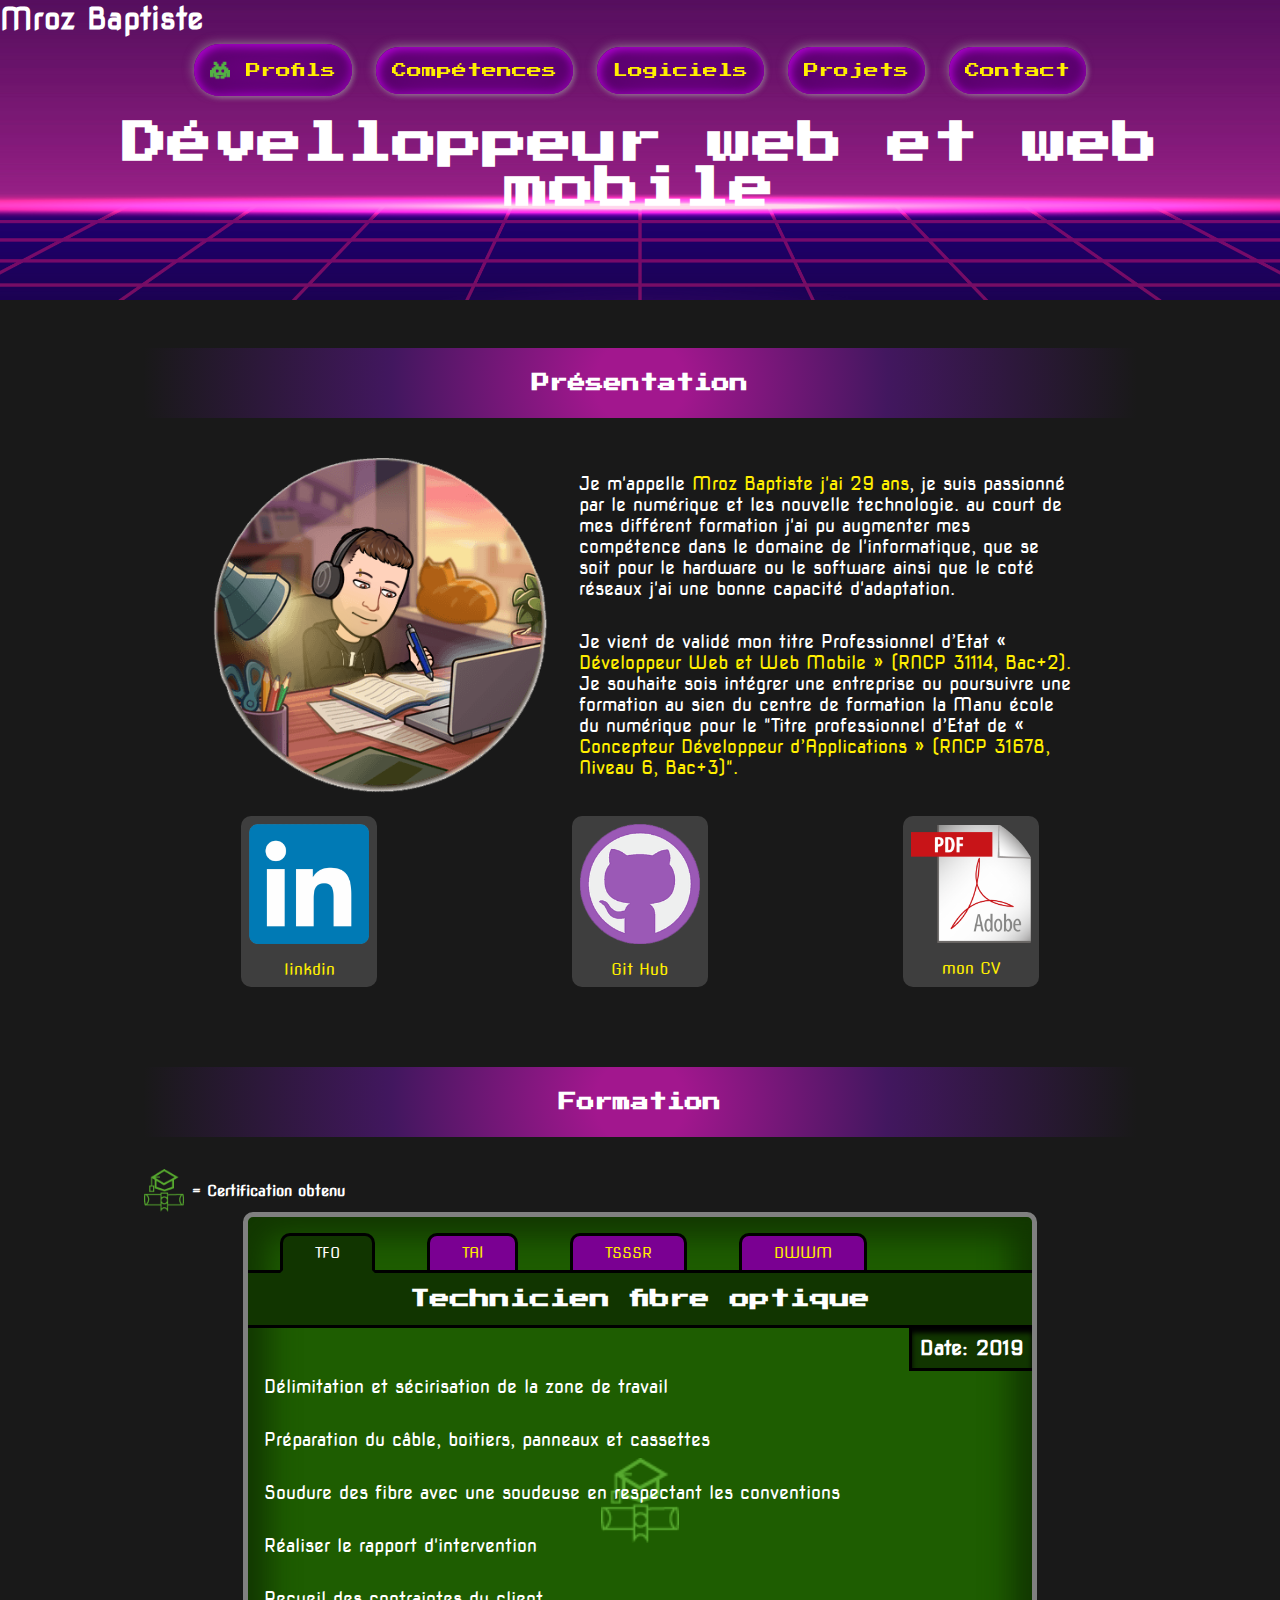
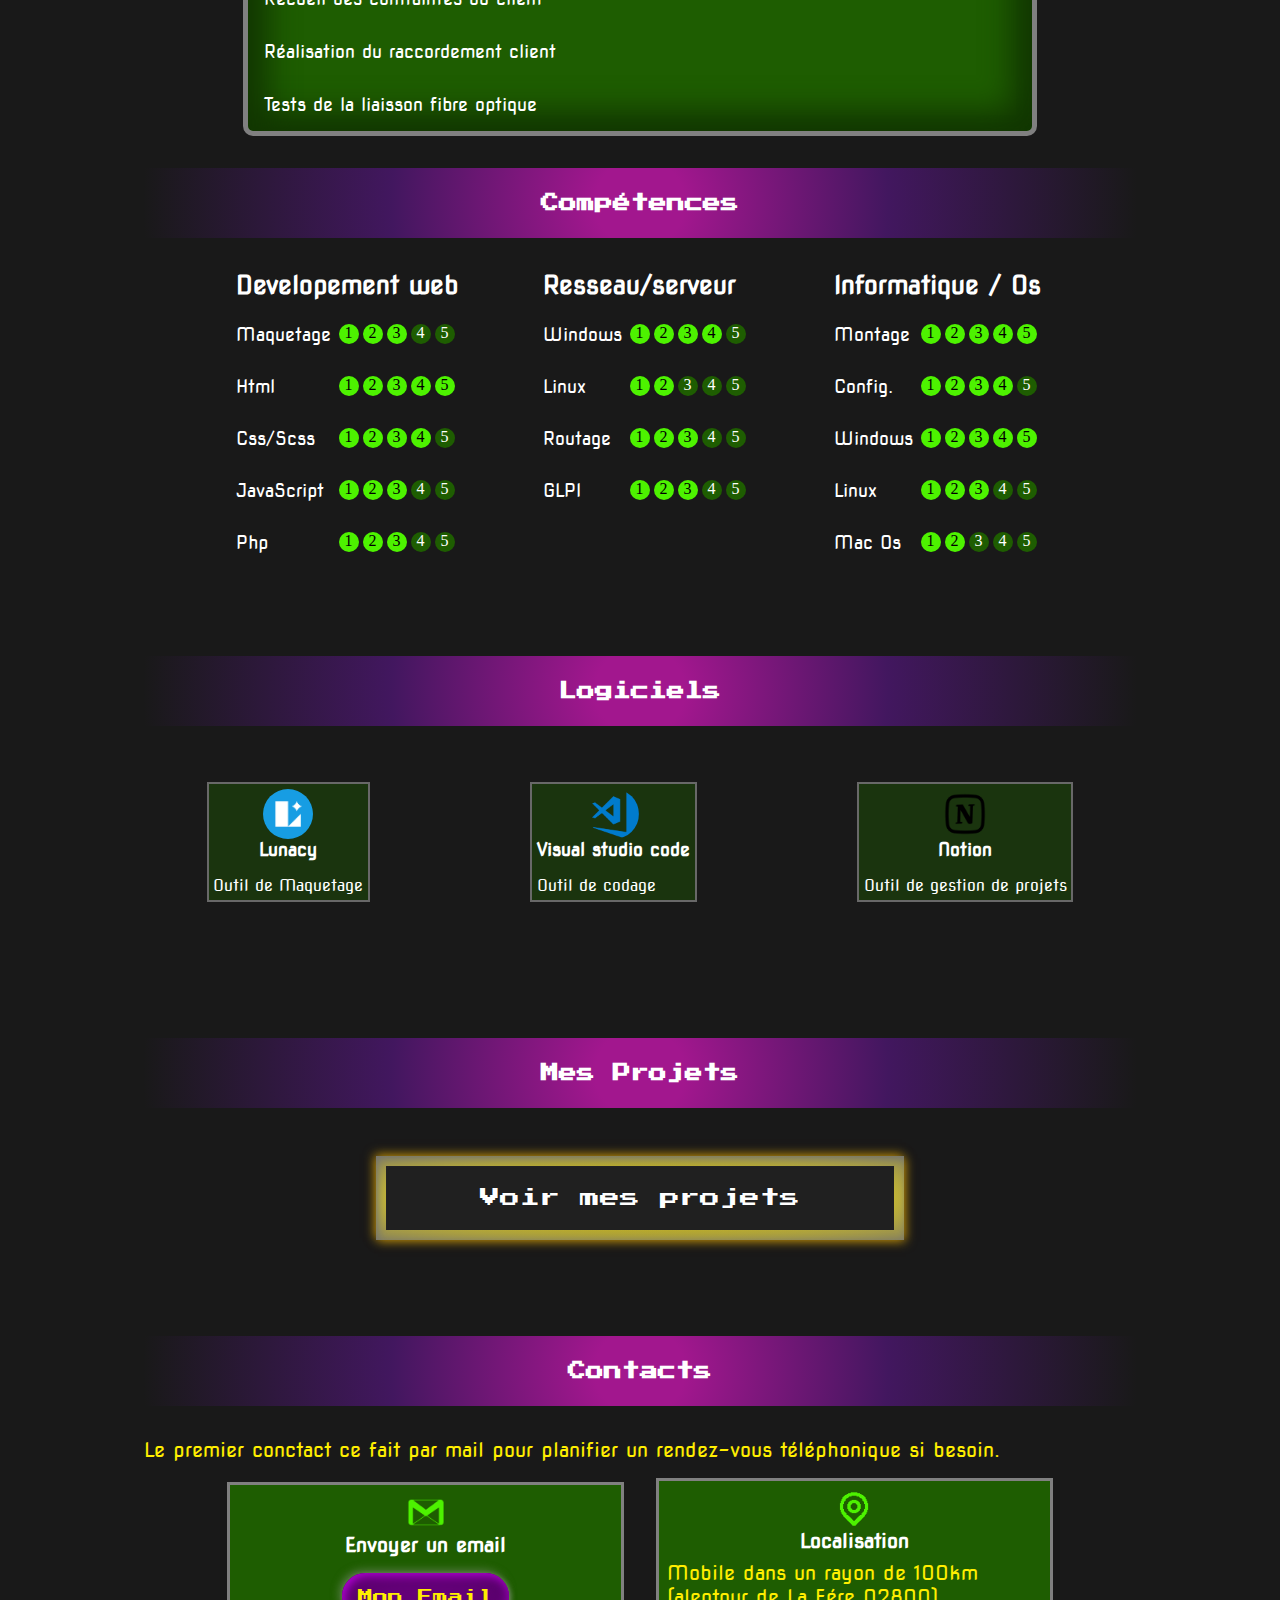
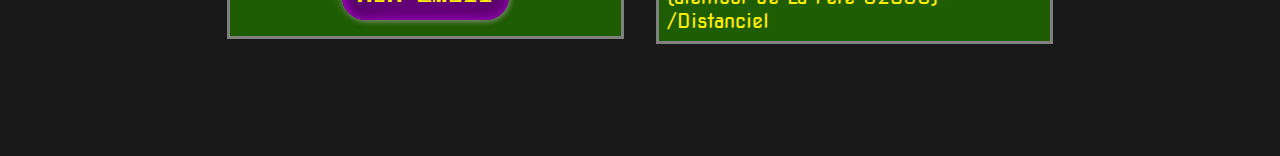
==== index.html @ 2608d1e2 "ajout de la couleur derrier les titres" ====
<!DOCTYPE html>
<html lang="fr">

<head>
    <meta charset="UTF-8">
    <meta name="viewport" content="width=device-width, initial-scale=1.0">
    <link rel="stylesheet" href="assets/css/style.min.css">
    <title>Mroz Baptiste</title>
</head>

<body>
    <div id="banner">
        <p><strong>Mroz Baptiste</strong></p>
        <h1>Dévelloppeur web et web mobile</h1>
        
    </div>

    <!--Menu-->
    <div id="burger">
        <img src="assets/img/menutest.png" alt="Menu">
    </div>

    <nav class="menuComputer menuMobile">

        <a class="buttonNav" id="profDroid" href="#banner">

            <img id="imgProf" class="droid  test" src="assets/img/icone/doid.png" alt="droid">
            <p>Profils</p>
        </a>

        <a class="buttonNav" id="compDroid" href="#competence">
            <img id="imgComp" class="noDroid test" src="assets/img/icone/doid.png" alt="droid">
            <p>Compétences</p>
        </a>
        <a class="buttonNav" href="#logiciels">
            <img class="noDroid test" src="assets/img/icone/doid.png" alt="droid">
            <p>Logiciels</p>
        </a>

        <a class="buttonNav" href="#projetcs">
            <img class="noDroid test" src="assets/img/icone/doid.png" alt="droid">
            <p>Projets</p>
        </a>

        <a class="buttonNav" href="#contacts">
            <img class="noDroid test" src="assets/img/icone/doid.png" alt="droid">
            <p>Contact</p>
        </a>
        <img id="close" src="assets/img/icone/211651_close_round_icon.png" alt="">

    </nav>

    <!--Fin Menu-->

    <main>
        <div id="resume" class="spaceContent">
            <div class="backgroundContent">
                <h2>Présentation</h2>
            </div>
            <div id="my">
                <img src="assets/img/avatar.png" alt="Avatar">
                <div id="info">
                    <p>Je m'appelle <span class="textColor">Mroz Baptiste j'ai 29 ans</span>, je suis passionné par le numérique et les nouvelle technologie.
                        au court de mes différent formation j'ai pu augmenter mes compétence dans le domaine de l'informatique, 
                        que se soit pour le hardware ou le software ainsi que le coté réseaux j'ai une bonne capacité d'adaptation. </p>
    
                    <p>Je vient de validé mon titre Professionnel d’Etat « <span class="textColor">Développeur Web et Web Mobile » (RNCP 31114, Bac+2).</span> Je souhaite sois intégrer une entreprise ou poursuivre une formation au sien du centre de formation la Manu école du numérique
                        pour le "Titre professionnel d’Etat de « <span class="textColor">Concepteur Développeur d’Applications » (RNCP 31678, Niveau 6, Bac+3)".</span></p>
                </div>
            </div>
            
            <div id="linkPerso">

                <a href="https://www.linkedin.com/in/baptiste-mroz-628807256/" target="_blank" class="presoContent">
                    <img src="assets/img/icone/linkdin.png" alt="">
                    <p>linkdin
                    </p>
                </a>
                <a href="https://github.com/MrozBaptiste" target="_blank" class="presoContent">
                    <img src="assets/img/icone/github2.png" alt="">
                    <p>Git Hub
                    </p>
                </a>
                <a href="assets/fichier/CvMrozBaptiste.pdf" target="_blank" class="presoContent">
                    <img src="assets/img/icone/pdf.png" alt="">
                    <p>mon CV
                    </p>
                </a>
            </div>
        </div>

        <div id=competence class="spaceContent">
            <div class="backgroundContent">
            <h2>Formation</h2>
            </div>   
            
            <div id="notation">
                <img src="assets/img/icone/certif.png" alt="">
                <strong>
                    <p>= Certification obtenu</p>
                </strong>
            </div>
            <!--mobile-->
            <div id="formationMobile">
                <div class="skill active certif" id="dwwm">
                    <h3>Devellopeur web et web mobile</h3>
                    <p><strong>Date: 2023</strong></p>
                    <ul>
                        <li>Maquetter une application.</li>
                        <li>Réaliser une interface utilisateur web statique et adaptable.</li>
                        <li>Développer une interface utilisateur web dynamique.</li>
                        <li>Réaliser une interface utilisateur avec une solution de gestion de contenu ou e-commerce.
                        </li>
                        <li>Créer une base de données.</li>
                        <li>Développer les composants d'accès aux données.</li>
                        <li>
                            Développer la partie back-end d'une application web ou web mobile.
                        </li>
                        <li>Elaborer et mettre en œuvre des composants dans une application de gestion de contenu ou
                            e-commerce.
                        </li>
                    </ul>
                </div>

                <div class="skill" id="tssr">
                    <h3>Technicien superieur systeme et resseau</h3>
                    <p><strong>Date: 2022</strong></p>
                    <ul>
                        <li>Maintenir et exploiter le réseau local et la téléphonie.</li>
                        <li>Sécuriser les accès à internet.</li>
                        <li>Maintenir et exploiter un environnement virtualisé</li>
                        <li>Maintenir et exploiter un domaine ActiveDirectory et les serveurs Windows.</li>
                        <li>Maintenir et exploiter un serveur Linux.</li>

                    </ul>
                </div>

                <div class="skill certif" id="tai">
                    <h3>Technicien d'assistance informatique</h3>
                    <p><strong>Date: 2021</strong></p>
                    <ul>
                        <li>Mettre en service un équipement numérique.</li>
                        <li>Assister les utilisateurs sur leurs équipements numériques</li>
                        <li>Gérer les incidents et les problèmes.</li>
                        <li>Assister à l'utilisation des ressources collaboratives.</li>
                    </ul>
                </div>
                <div class="skill certif" id="tfo">
                    <h3>Technicien fibre optique</h3>
                    <p><strong>Date: 2019</strong></p>
                    <ul>
                        <li>Délimitation et sécirisation de la zone de travail</li>
                        <li>Préparation du câble, boitiers, panneaux et cassettes</li>
                        <li>Soudure des fibre avec une soudeuse en respectant les conventions</li>
                        <li>Réaliser le rapport d'intervention</li>
                        <li>Recueil des contraintes du client</li>
                        <li>Réalisation du raccordement client</li>
                        <li>Tests de la liaisson fibre optique</li>
                    </ul>
                </div>
                <div id="swipe">
                    <img id="swipeIcone" src="assets/img/icone/swipe.png" alt="swipeIcone">
                </div>
            </div>
            <!--Fin mobile-->

            <!--Computer-->
            <div id="formationComputer">
                <nav id="menu">
                    <button class="formationMenu formActive" id="tfobutton">TFO</button>
                    <button class="formationMenu" id="taibutton">TAI</button>
                    <button class="formationMenu" id="tssrbutton">TSSSR</button>
                    <button class="formationMenu" id="dwwmbutton">DWWM</button>
                </nav>

                <div class="formation win active " id="tfoFormation">
                    <h3>Technicien fibre optique</h3>
                    <p><strong>Date: 2019</strong></p>
                    <ul>
                        <li>Délimitation et sécirisation de la zone de travail</li>
                        <li>Préparation du câble, boitiers, panneaux et cassettes</li>
                        <li>Soudure des fibre avec une soudeuse en respectant les conventions</li>
                        <li>Réaliser le rapport d'intervention</li>
                        <li>Recueil des contraintes du client</li>
                        <li>Réalisation du raccordement client</li>
                        <li>Tests de la liaisson fibre optique</li>
                    </ul>
                </div>

                <div class="formation win noActive" id="taiFormation">
                    <h3>Technicien d'assistance informatique</h3>
                    <p><strong>Date: 2021</strong></p>
                    <ul>
                        <li>Mettre en service un équipement numérique.</li>
                        <li>Assister les utilisateurs sur leurs équipements numériques</li>
                        <li>Gérer les incidents et les problèmes.</li>
                        <li>Assister à l'utilisation des ressources collaboratives.</li>
                    </ul>
                </div>

                <div class="formation noActive" id="tssrFormation">
                    <h3>Technicien superieur systeme et resseau</h3>
                    <p><strong>Date: 2022</strong></p>
                    <ul>
                        <li>Maintenir et exploiter le réseau local et la téléphonie.</li>
                        <li>Sécuriser les accès à internet.</li>
                        <li>Maintenir et exploiter un environnement virtualisé</li>
                        <li>Maintenir et exploiter un domaine ActiveDirectory et les serveurs Windows.</li>
                        <li>Maintenir et exploiter un serveur Linux.</li>

                    </ul>
                </div>

                <div class="formation win noActive" id="dwwmFormation">
                    <h3>Devellopeur web et web mobile</h3>
                    <p><strong>Date: 2023</strong></p>
                    <ul>
                        <li>Maquetter une application.</li>
                        <li>Réaliser une interface utilisateur web statique et adaptable.</li>
                        <li>Développer une interface utilisateur web dynamique.</li>
                        <li>Réaliser une interface utilisateur avec une solution de gestion de contenu ou e-commerce.
                        </li>
                        <li>Créer une base de données.</li>
                        <li>Développer les composants d'accès aux données.</li>
                        <li>
                            Développer la partie back-end d'une application web ou web mobile.
                        </li>
                        <li>Elaborer et mettre en œuvre des composants dans une application de gestion de contenu ou
                            e-commerce.
                        </li>
                    </ul>
                </div>

            </div>
            <!--Fin Computer-->
            <div id="mySkill">
                <div class="backgroundContent">
                <h2>Compétences</h2>
                </div>
                <div id="mySkillNotation">
                    <div class="category">
                        <h3>Developement web</h3>
                        <div class="notation">
                            <p>Maquetage</p>
                            <div class="bareme">
                                <span class="point active">1</span>
                                <span class="point active">2</span>
                                <span class="point active">3</span>
                                <span class="point">4</span>
                                <span class="point">5</span>
                            </div>
                        </div>
                        <div class="notation">
                            <p>Html</p>
                            <div class="bareme">
                                <span class="point active">1</span>
                                <span class="point active">2</span>
                                <span class="point active">3</span>
                                <span class="point active">4</span>
                                <span class="point active">5</span>
                            </div>
                        </div>

                        <div class="notation">
                            <p>Css/Scss</p>
                            <div class="bareme">
                                <span class="point active">1</span>
                                <span class="point active">2</span>
                                <span class="point active">3</span>
                                <span class="point active">4</span>
                                <span class="point">5</span>
                            </div>
                        </div>

                        <div class="notation">
                            <p>JavaScript</p>
                            <div class="bareme">
                                <span class="point active">1</span>
                                <span class="point active">2</span>
                                <span class="point active ">3</span>
                                <span class="point">4</span>
                                <span class="point">5</span>
                            </div>
                        </div>

                        <div class="notation">
                            <p>Php</p>
                            <div class="bareme">
                                <span class="point active">1</span>
                                <span class="point active">2</span>
                                <span class="point active">3</span>
                                <span class="point">4</span>
                                <span class="point">5</span>
                            </div>
                        </div>
                    </div>
                    <div class="category">
                        <h3>Resseau/serveur</h3>
                        <div class="notation">
                            <p>Windows</p>
                            <div class="bareme">
                                <span class="point active">1</span>
                                <span class="point active">2</span>
                                <span class="point active">3</span>
                                <span class="point active">4</span>
                                <span class="point">5</span>
                            </div>
                        </div>

                        <div class="notation">
                            <p>Linux</p>
                            <div class="bareme">
                                <span class="point active">1</span>
                                <span class="point active">2</span>
                                <span class="point">3</span>
                                <span class="point">4</span>
                                <span class="point">5</span>
                            </div>
                        </div>

                        <div class="notation">
                            <p>Routage</p>
                            <div class="bareme">
                                <span class="point active">1</span>
                                <span class="point active">2</span>
                                <span class="point active">3</span>
                                <span class="point">4</span>
                                <span class="point">5</span>
                            </div>
                        </div>

                        <div class="notation">
                            <p>GLPI</p>
                            <div class="bareme">
                                <span class="point active">1</span>
                                <span class="point active">2</span>
                                <span class="point active">3</span>
                                <span class="point">4</span>
                                <span class="point">5</span>
                            </div>
                        </div>

                    </div>
                    <div class="category">
                        <h3>Informatique / Os</h3>
                        <div class="notation">
                            <p>Montage</p>
                            <div class="bareme">
                                <span class="point active">1</span>
                                <span class="point active">2</span>
                                <span class="point active">3</span>
                                <span class="point active">4</span>
                                <span class="point active">5</span>
                            </div>
                        </div>

                        <div class="notation">
                            <p>Config.</p>
                            <div class="bareme">
                                <span class="point active">1</span>
                                <span class="point active">2</span>
                                <span class="point active">3</span>
                                <span class="point  active">4</span>
                                <span class="point">5</span>
                            </div>
                        </div>

                        <div class="notation">
                            <p>Windows</p>
                            <div class="bareme">
                                <span class="point active">1</span>
                                <span class="point active">2</span>
                                <span class="point active">3</span>
                                <span class="point active ">4</span>
                                <span class="point active">5</span>
                            </div>
                        </div>

                        <div class="notation">
                            <p>Linux</p>
                            <div class="bareme">
                                <span class="point active">1</span>
                                <span class="point active">2</span>
                                <span class="point active">3</span>
                                <span class="point">4</span>
                                <span class="point">5</span>
                            </div>
                        </div>

                        <div class="notation">
                            <p>Mac Os</p>
                            <div class="bareme">
                                <span class="point active">1</span>
                                <span class="point active">2</span>
                                <span class="point">3</span>
                                <span class="point">4</span>
                                <span class="point">5</span>
                            </div>
                        </div>

                    </div>
                </div>

            </div>
        </div>

        <div id="logiciels" class="spaceContent">
            <div class="backgroundContent">
              <h2>Logiciels</h2>  
            </div>
            
            <div id="logicielContent">
                <div class="logiciel">
                    <img src="assets/img/lunacy.png" alt="Logo Lunacy">
                    <div class="titleResume">
                        <h3>Lunacy</h3>
                        <p>Outil de Maquetage</p>
                    </div>
                </div>
                <div class="logiciel">
                    <img src="assets/img/visual.png" alt="Logo Visual studio code">
                    <div class="titleResume">
                        <h3>Visual studio code</h3>
                        <p>Outil de codage</p>
                    </div>
                </div>

                <div class="logiciel">
                    <img src="assets/img/icone/notions.png" alt="Logo Microsoft office">
                    <div class="titleResume">
                        <h3>Notion</h3>
                        <p>Outil de gestion de projets</p>
                    </div>
                </div>
            </div>
        </div>
        <div id="projetcs" class="spaceContent">
            <div class="backgroundContent">
                <h2>Mes Projets</h2> 
            </div>
           
            <div id="link">
                <a href="">Voir mes projets</a>
            </div>
        </div>

        <div id="contacts" class="spaceContent">
            <div class="backgroundContent">
               <h2>Contacts</h2> 
            </div>
            
            <p>Le premier conctact ce fait par mail pour planifier un rendez-vous téléphonique si besoin. </p>
            <div id="contactsFlex">
                <div class="contact">
                    <div class="title"><img src="assets/img/icone/1181190_email_gmail_google_mail_icon.png"
                            alt="Logo Email">
                        <h3>Envoyer un email</h3>
                    </div>
                    <a href="mailto:baptiste.mroz@gmail.com">Mon Email</a>
                </div>
                <div class="contact">

                    <div class="title">
                        <img src="assets/img/icone/4781819_direction_gps_location_map_maps_icon.png"
                            alt="Logo Possition">
                        <h3>Localisation</h3>
                    </div>
                    <p>Mobile dans un rayon de 100km (alentour de La Fére 02800) /Distanciel </p>
                </div>
            </div>

        </div>
    </main>
</body>
<script src="assets/js/menu.js"></script>
<script src="assets/js/carrousel.js"></script>
<script src="assets/js/table.js"></script>

</html>
---- assets/css/style.min.css ----
@font-face{font-family:"press";src:url(../font/PressStart2P-Regular.ttf)}@font-face{font-family:"nova";src:url(../font/NovaSquare-Regular.ttf)}*{padding:0;margin:0;box-sizing:border-box}body{background-color:#191919;color:#fff}body #banner{width:100%;height:20vh;background-image:url(../img/91656.jpg);background-repeat:no-repeat;background-size:cover;background-position:bottom;display:flex;flex-direction:column;justify-content:center}body #banner p{font-family:"nova";font-size:15px;top:0;position:absolute}body #banner h1{font-size:18px;font-family:"press";text-align:center}body #burger{position:fixed;display:flex;bottom:1rem;right:1rem}body .menuMobile{z-index:1;width:100%;background-color:#191919;position:fixed;bottom:5rem;display:none;flex-direction:column;justify-content:center}body .menuMobile .buttonNav{position:relative;color:#fe0;background-color:#7a0092;font-size:18px;font-family:"press";text-decoration:none;display:flex;flex-direction:row;align-items:center;gap:1rem;margin:.5rem 0 .5rem 0;padding:.5rem}body .menuMobile .buttonNav img{width:50px}body .menuMobile .droid{visibility:visible}body .menuMobile .noDroid{visibility:hidden}body .menuMobile #close{width:48px;position:fixed;bottom:1rem;right:1rem}main{padding:1rem}main .spaceContent{margin:2rem 0 5rem 0}main #resume .backgroundContent{background:#a2178e;background:radial-gradient(circle, rgb(162, 23, 142) 9%, rgb(66, 23, 95) 50%, rgb(25, 25, 25) 100%);display:flex;justify-content:center;align-items:center;height:70px;margin-bottom:2rem;margin-top:2rem}main #resume .backgroundContent h2{font-size:18px;width:100%;font-family:"press";text-align:center}main #resume #my{display:flex;flex-direction:column;justify-content:center;align-items:center}main #resume #my img{width:200px}main #resume #my p{font-family:"nova";font-size:18px;margin-top:1rem;margin-bottom:1rem}main #resume #my p .textColor{color:#fe0}main #resume #linkPerso{width:100%;display:flex;flex-direction:row;justify-content:space-around;margin:2rem 0 1rem 0}main #resume #linkPerso .presoContent{display:flex;flex-direction:column;justify-content:center;align-items:center;text-decoration:none;background-color:#3e3e3e;padding:.5rem;gap:1rem;border-radius:10px}main #resume #linkPerso .presoContent img{width:70px}main #resume #linkPerso .presoContent p{font-family:"nova";color:#fe0}main #competence{margin-top:1rem}main #competence .backgroundContent{background:#a2178e;background:radial-gradient(circle, rgb(162, 23, 142) 9%, rgb(66, 23, 95) 50%, rgb(25, 25, 25) 100%);display:flex;justify-content:center;align-items:center;height:70px;margin-bottom:2rem;margin-top:2rem}main #competence .backgroundContent h2{font-family:"press";font-size:18px;text-align:center}main #competence #notation{margin-top:.5rem;display:flex;flex-direction:row;align-items:center;justify-content:center;gap:.5rem}main #competence #notation img{width:40px}main #competence #notation strong p{font-family:"nova";font-size:15px}main #competence #formationComputer{display:none}main #competence #formationMobile{margin-top:2rem;width:100%}main #competence #formationMobile .certif{background-image:url(../img/icone/certif.png);background-repeat:no-repeat;background-position:bottom .5rem right .5rem}main #competence #formationMobile .skill{display:none;background-color:rgba(26,81,2,.4509803922);border:solid 5px gray;padding:.5rem}main #competence #formationMobile .skill h3{text-align:center;font-family:"press";font-size:15px;margin-bottom:.5rem}main #competence #formationMobile .skill p{font-family:"nova";font-size:18px}main #competence #formationMobile .skill ul{list-style:none;margin-bottom:2rem}main #competence #formationMobile .skill ul li{margin:.5rem 0 .5rem 0;font-family:"nova"}main #competence #formationMobile .skill.active{display:block}main #competence #formationMobile #swipe{display:flex;justify-content:center}main #competence #formationMobile #swipe #swipeIcone{position:relative;margin-top:.5rem;width:40px;animation:slide 5s linear infinite}@keyframes slide{0%{left:-15%}50%{left:15%}100%{left:-15%}}main #competence #mySkill{margin-top:1rem}main #competence #mySkill .backgroundContent{background:#a2178e;background:radial-gradient(circle, rgb(162, 23, 142) 9%, rgb(66, 23, 95) 50%, rgb(25, 25, 25) 100%);display:flex;justify-content:center;align-items:center;height:70px;margin-bottom:2rem;margin-top:2rem}main #competence #mySkill .backgroundContent h2{font-family:"press";font-size:18px;text-align:center}main #competence #mySkill #mySkillNotation .category h3{font-family:"nova";font-size:18px;margin-bottom:1rem}main #competence #mySkill #mySkillNotation .category .notation{display:flex;flex-direction:row;justify-content:space-between;align-items:center;margin:1rem 0 1rem 0}main #competence #mySkill #mySkillNotation .category .notation p{font-size:15px;font-family:"nova"}main #competence #mySkill #mySkillNotation .category .notation .bareme{padding:.5rem}main #competence #mySkill #mySkillNotation .category .notation .bareme .point{display:inline-block;text-align:center;width:20px;height:20px;background-color:#1e5d01;border-radius:100%}main #competence #mySkill #mySkillNotation .category .notation .bareme .active{background-color:#4df200;color:#000}main #competence #mySkill #mySkillNotation .category .notation:hover{background-color:#686868}main #logiciels .backgroundContent{background:#a2178e;background:radial-gradient(circle, rgb(162, 23, 142) 9%, rgb(66, 23, 95) 50%, rgb(25, 25, 25) 100%);display:flex;justify-content:center;align-items:center;height:70px;margin-bottom:2rem;margin-top:2rem}main #logiciels .backgroundContent h2{font-family:"press";font-size:18px;text-align:center}main #logiciels #logicielContent{margin-top:1.5rem 0 1.5rem 0;max-width:100%}main #logiciels #logicielContent .logiciel{background-color:rgba(30,93,1,.4078431373);border:2px solid #686868;display:flex;flex-direction:row;align-items:center;gap:3.5rem;margin:1.5rem 0 1.5rem 0;padding:.3rem}main #logiciels #logicielContent .logiciel img{width:50px;height:50px;border-radius:100%}main #logiciels #logicielContent .logiciel .titleResume h3{font-family:"nova";font-size:18px;margin-bottom:1rem;text-align:center}main #logiciels #logicielContent .logiciel .titleResume p{font-family:"nova"}main #projetcs{display:flex;flex-direction:column}main #projetcs .backgroundContent{background:#a2178e;background:radial-gradient(circle, rgb(162, 23, 142) 9%, rgb(66, 23, 95) 50%, rgb(25, 25, 25) 100%);display:flex;justify-content:center;align-items:center;height:70px;margin-bottom:2rem;margin-top:2rem}main #projetcs .backgroundContent h2{font-family:"press";font-size:18px;text-align:center}main #projetcs #link{display:flex;justify-content:center;margin:1rem}main #projetcs #link a{text-align:center;text-decoration:none;font-family:"press";font-size:10px;background:linear-gradient(#202020, #202020) 50% 50%/calc(100% - 20px) calc(100% - 20px) no-repeat,radial-gradient(rgba(182, 160, 117, 0.29) 45%, #8d8656 100%),linear-gradient(276deg, transparent 0%, #FFEE00 100%),linear-gradient(90deg, transparent 0%, rgba(255, 238, 0, 0.738) 74%, #FFEE00 100%);border-radius:0px;padding:calc(10px + .5rem);box-shadow:inset 2px 2px 10px #727272,rgba(255,187,0,.5215686275) 2px 2px 10px,rgba(255,187,0,.5215686275) -2px -2px 10px;color:#fff}main #contacts{margin-top:1rem}main #contacts .backgroundContent{background:#a2178e;background:radial-gradient(circle, rgb(162, 23, 142) 9%, rgb(66, 23, 95) 50%, rgb(25, 25, 25) 100%);display:flex;justify-content:center;align-items:center;height:70px;margin-bottom:2rem;margin-top:2rem}main #contacts .backgroundContent h2{font-family:"press";font-size:18px;text-align:center}main #contacts p{font-family:"nova";font-size:15px;color:#fe0}main #contacts #contactsFlex{display:flex;flex-direction:column;align-items:center}main #contacts #contactsFlex .contact{display:flex;flex-direction:column;align-items:center;width:250px;margin:1rem;padding:.5rem;background-color:#1e5d01;border:3px solid gray}main #contacts #contactsFlex .contact .title{display:flex;flex-direction:column;align-items:center;margin-bottom:.5rem}main #contacts #contactsFlex .contact .title img{width:40px}main #contacts #contactsFlex .contact .title h3{color:#fff;font-size:20px;font-family:"nova"}main #contacts #contactsFlex .contact a{color:#fe0;background-color:#7a0092;border-radius:10rem;box-shadow:inset 3px 3px 10px #ad02cf,inset 10px 10px 50px #570169,inset -3px -3px 10px #ad02cf,inset -10px -10px 50px #570169,2px 2px 5px rgba(165,165,165,.5176470588),-2px -2px 10px rgba(165,165,165,.5176470588);font-size:15px;font-family:"press";text-decoration:none;display:flex;align-items:center;gap:1rem;margin:.5rem 0 .5rem 0;padding:1rem}@media screen and (min-width: 768px),(orientation: landscape){body .menuMobile{bottom:0rem}body .menuMobile .buttonNav img{width:25px}body main #resume #my{flex-direction:row;gap:1.5rem}body main #resume #my img{width:250px}body main #resume #my #info{display:flex;flex-direction:column;justify-content:center;align-items:center}body main #resume h2{font-size:18px;font-family:"press"}body main #resume #linkPerso{width:100%;display:flex;flex-direction:row;justify-content:space-around;margin:1rem 0 1rem 0}body main #resume #linkPerso .presoContent{display:flex;flex-direction:column;justify-content:center;align-items:center;text-decoration:none;background-color:#3e3e3e;padding:.5rem;gap:1rem;border-radius:10px}body main #resume #linkPerso .presoContent img{width:100px}body main #resume #linkPerso .presoContent p{font-family:"nova";color:#fe0}body main #mySkill #mySkillNotation{margin-top:1rem;display:flex;gap:2rem}body main #mySkill #mySkillNotation .category .notation{width:100%}body main #logiciels #logicielContent{display:flex;flex-direction:row;gap:2rem;justify-content:center}body main #logiciels #logicielContent .logiciel{flex-direction:column;gap:0;max-width:30%}body main #projetcs #link a{width:60%;font-size:20px}body main #contacts #contactsFlex{flex-direction:row;justify-content:center}body main #contacts #contactsFlex .contact{width:100%}}@media screen and (min-width: 1024px){body{display:flex;flex-direction:column}body #banner{height:300px;background-position:50% 80%}body #banner p{font-size:30px}body #banner h1{font-size:45px;margin-top:2rem}body #burger{display:none}body .menuComputer{z-index:10;display:flex;flex-direction:row;justify-content:center;align-items:center;width:100%;top:30px;position:fixed;height:80px;gap:1.5rem}body .menuComputer .droid{visibility:visible}body .menuComputer .noDroid{visibility:hidden}body .menuComputer .buttonNav{justify-content:space-between;color:#fe0;background-color:#7a0092;border-radius:10rem;box-shadow:inset 3px 3px 10px #ad02cf,inset 10px 10px 50px #570169,inset -3px -3px 10px #ad02cf,inset -10px -10px 50px #570169,2px 2px 5px rgba(165,165,165,.5176470588),-2px -2px 10px rgba(165,165,165,.5176470588);font-size:15px;font-family:"press";text-decoration:none;display:flex;align-items:center;gap:1rem;margin:.5rem 0 .5rem 0;padding:1rem}body .menuComputer .buttonNav img{width:20px}body .menuComputer .droid{display:block}body .menuComputer .noDroid{display:none}body .menuComputer #close{display:none}body main{max-width:80%;justify-content:center;align-items:center;margin:auto}body main #resume #my{display:flex;flex-direction:row;justify-content:center;align-items:center}body main #resume #my img{width:350px}body main #resume #my #info{width:50%;display:flex;flex-direction:column;justify-content:center;align-items:center}body main #resume #my #info p{font-family:"nova";font-size:18px;margin-top:1rem;margin-bottom:1rem}body main #resume #my #info p .textColor{color:#fe0}body main #resume h2{font-size:18px;font-family:"press"}body main #resume #linkPerso{width:100%;display:flex;flex-direction:row;gap:auto;margin:1rem 0 1rem 0}body main #resume #linkPerso .presoContent img{width:120px}body main #resume #linkPerso .presoContent p{font-family:"nova";color:#fe0}body main #competence #notation{justify-content:start}body main #competence #formationMobile{display:none}body main #competence #formationComputer{display:flex;flex-direction:column;margin:auto;background-color:#1e5d01;width:80%;border:5px solid gray;border-radius:10px;box-shadow:inset 20px 20px 30px #123701,inset -20px -20px 30px #123701}body main #competence #formationComputer #menu{padding-top:1rem}body main #competence #formationComputer #menu .formationMenu{margin-left:2rem;position:relative;margin-right:1rem;margin-bottom:-0.2rem;background-color:#7a0092;padding:.5rem 2rem .5rem 2rem;border-top-left-radius:10px;border-top-right-radius:10px;font-size:15px;font-family:"nova";color:#fe0;border-top:3px solid #000;border-left:3px solid #000;border-right:3px solid #000;border-bottom:3px solid #000}body main #competence #formationComputer #menu .formActive{border-bottom:none;background-color:#113500;border-bottom:3px solid #113500;color:#fff}body main #competence #formationComputer .formation h3{text-align:center;font-size:20px;font-family:"press";background-color:#113500;margin-top:0rem;padding:1rem;border-top:3px solid #000;border-bottom:3px solid #000}body main #competence #formationComputer .formation p{float:right;padding:.5rem;background-color:#113500;border-bottom:3px solid #000;border-left:3px solid #000;box-shadow:inset 0px 5px 5px #000}body main #competence #formationComputer .formation p strong{font-size:20px;font-family:"nova"}body main #competence #formationComputer .formation ul{margin-top:2rem;list-style:none;font-size:18px;font-family:"nova"}body main #competence #formationComputer .formation ul li{padding:1rem}body main #competence #formationComputer .win{background-image:url(../img/icone/certif.png);background-repeat:no-repeat;background-position:center;background-size:10%}body main #competence #formationComputer .active{display:block}body main #competence #formationComputer .noActive{display:none}body main #competence #mySkill #mySkillNotation{justify-content:center;gap:5rem}body main #competence #mySkill #mySkillNotation .category h3{font-size:25px}body main #competence #mySkill #mySkillNotation .category .notation p{font-size:18px}body main #logiciels #logicielContent{justify-content:center;gap:10rem}body main #projetcs #link{display:flex;justify-content:center;align-items:center}body main #projetcs #link a{width:55%;padding:2rem}body main #projetcs #link :hover{background:#123701}body main #contacts p{font-size:20px}body main #contacts #contactsFlex .contact{width:40%}}/*# sourceMappingURL=style.min.css.map */
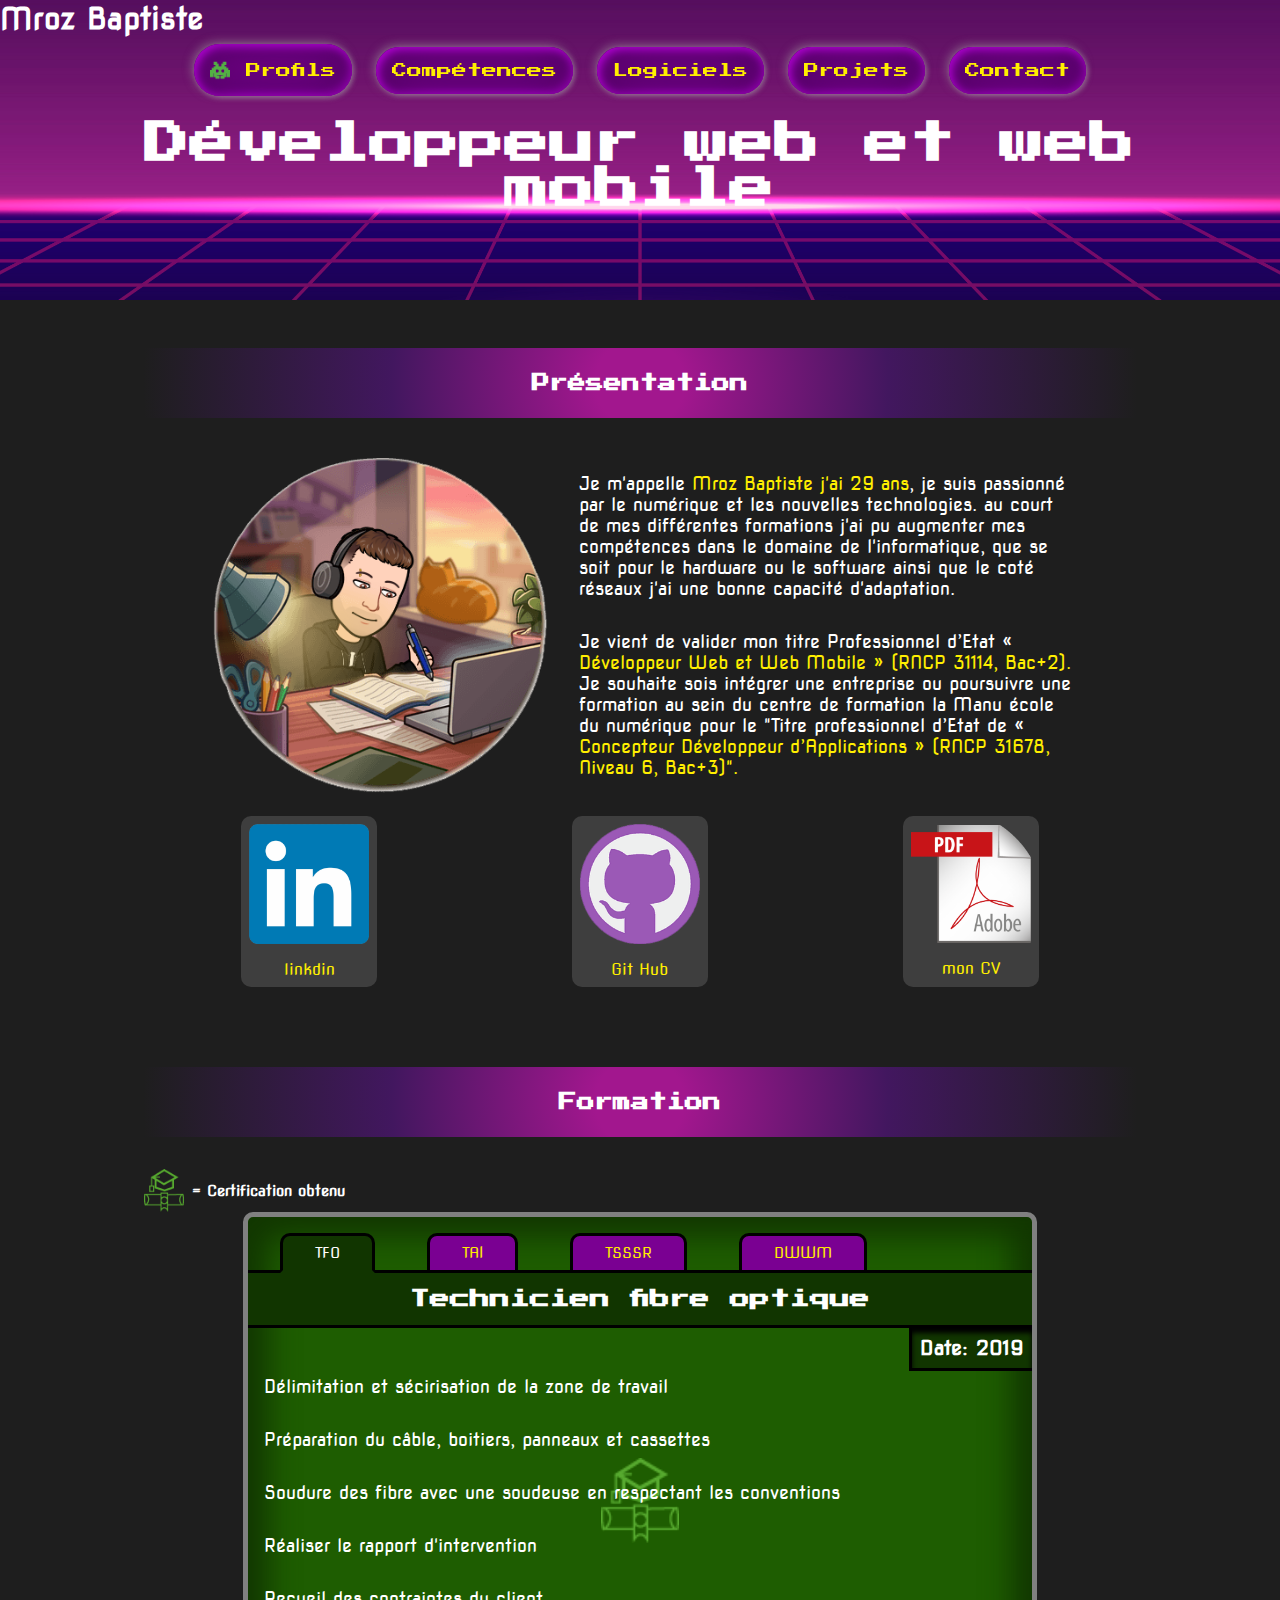
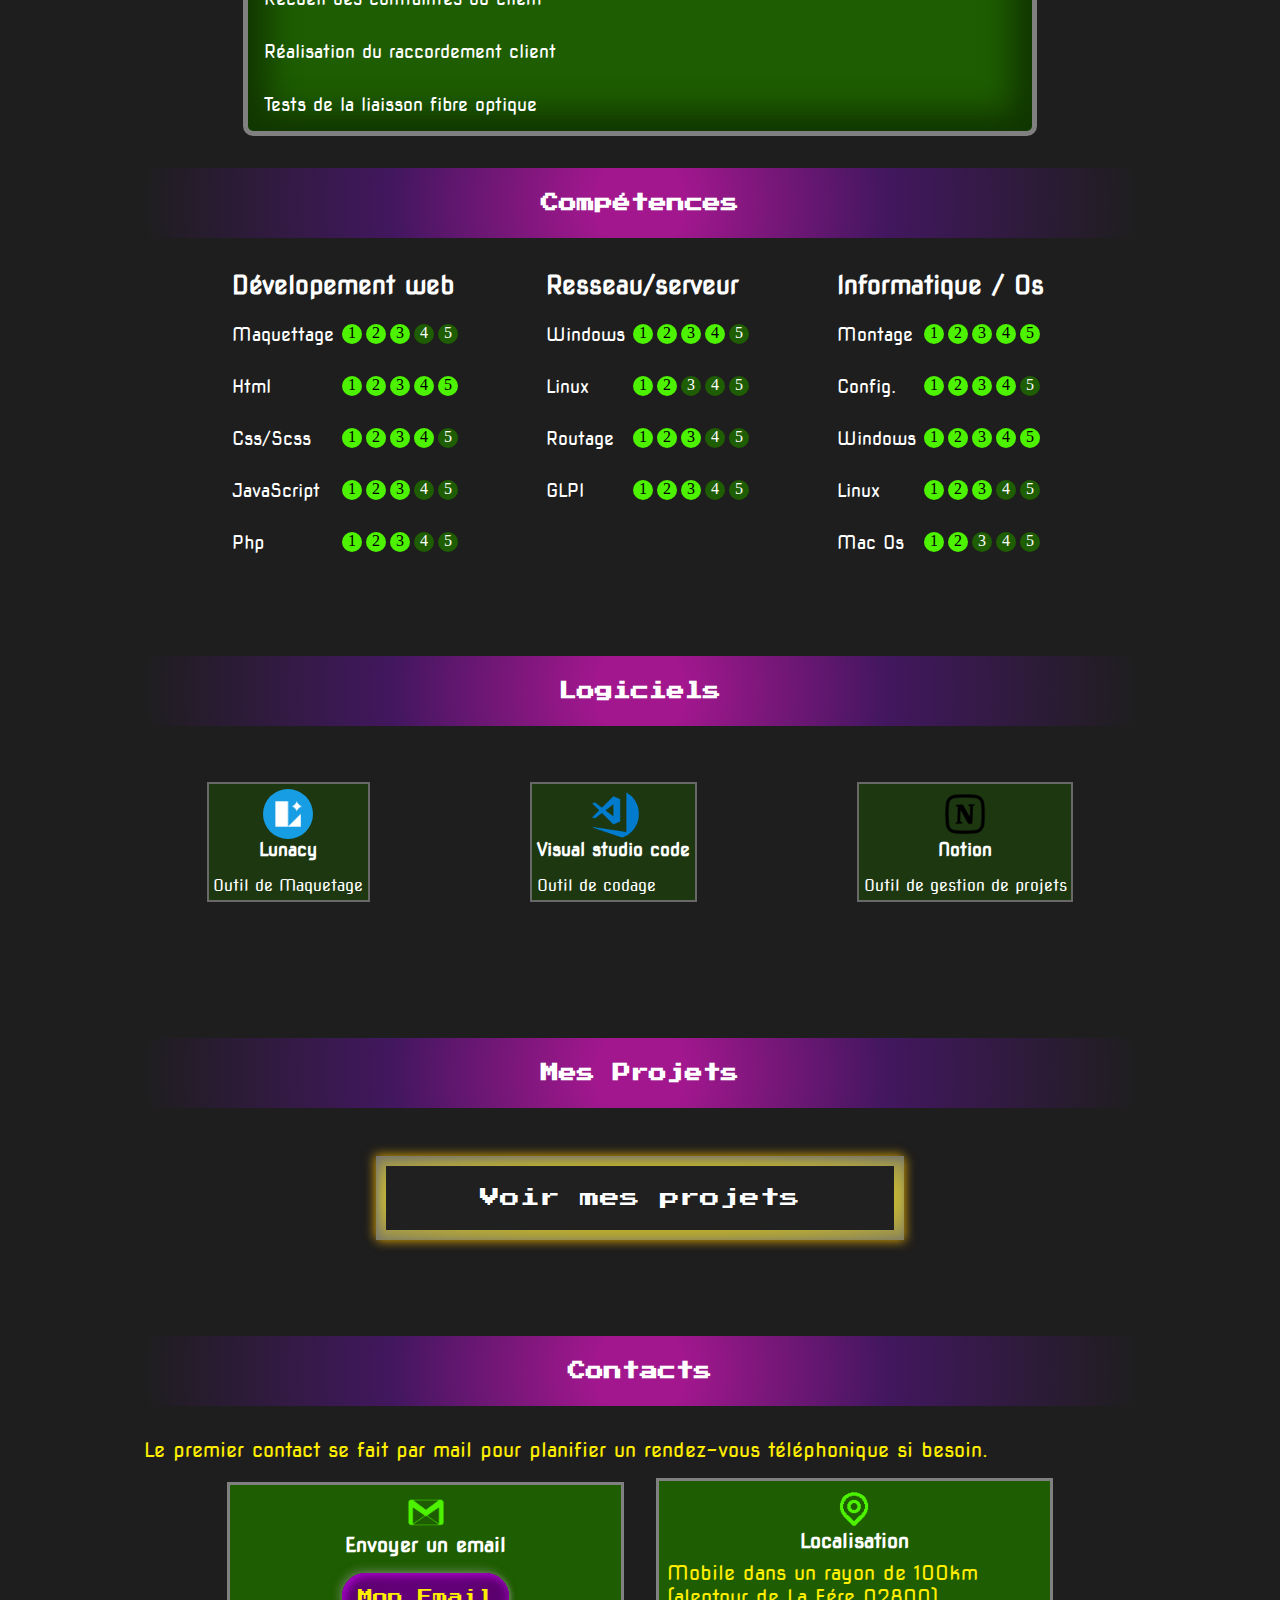
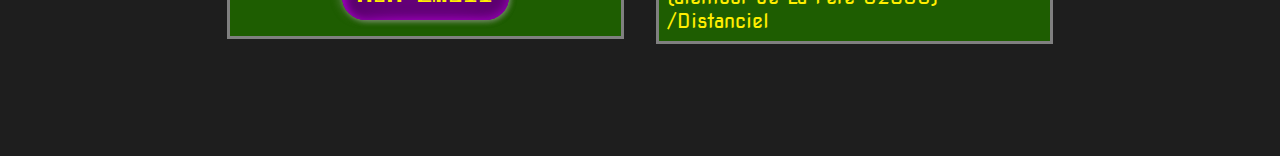
==== commit e26341d7: "correction" ====
--- a/index.html
+++ b/index.html
@@ -11,7 +11,7 @@
 <body>
     <div id="banner">
         <p><strong>Mroz Baptiste</strong></p>
-        <h1>Dévelloppeur web et web mobile</h1>
+        <h1>Développeur web et web mobile</h1>
         
     </div>
 
@@ -60,11 +60,11 @@
             <div id="my">
                 <img src="assets/img/avatar.png" alt="Avatar">
                 <div id="info">
-                    <p>Je m'appelle <span class="textColor">Mroz Baptiste j'ai 29 ans</span>, je suis passionné par le numérique et les nouvelle technologie.
-                        au court de mes différent formation j'ai pu augmenter mes compétence dans le domaine de l'informatique, 
+                    <p>Je m'appelle <span class="textColor">Mroz Baptiste j'ai 29 ans</span>, je suis passionné par le numérique et les nouvelles technologies.
+                        au court de mes différentes formations j'ai pu augmenter mes compétences dans le domaine de l'informatique, 
                         que se soit pour le hardware ou le software ainsi que le coté réseaux j'ai une bonne capacité d'adaptation. </p>
     
-                    <p>Je vient de validé mon titre Professionnel d’Etat « <span class="textColor">Développeur Web et Web Mobile » (RNCP 31114, Bac+2).</span> Je souhaite sois intégrer une entreprise ou poursuivre une formation au sien du centre de formation la Manu école du numérique
+                    <p>Je vient de valider mon titre Professionnel d’Etat « <span class="textColor">Développeur Web et Web Mobile » (RNCP 31114, Bac+2).</span> Je souhaite sois intégrer une entreprise ou poursuivre une formation au sein du centre de formation la Manu école du numérique
                         pour le "Titre professionnel d’Etat de « <span class="textColor">Concepteur Développeur d’Applications » (RNCP 31678, Niveau 6, Bac+3)".</span></p>
                 </div>
             </div>
@@ -81,7 +81,7 @@
                     <p>Git Hub
                     </p>
                 </a>
-                <a href="assets/fichier/CvMrozBaptiste.pdf" target="_blank" class="presoContent">
+                <a href="assets/fichier/CvBaptisteMroz.pdf" target="_blank" class="presoContent">
                     <img src="assets/img/icone/pdf.png" alt="">
                     <p>mon CV
                     </p>
@@ -149,9 +149,9 @@
                     <h3>Technicien fibre optique</h3>
                     <p><strong>Date: 2019</strong></p>
                     <ul>
-                        <li>Délimitation et sécirisation de la zone de travail</li>
+                        <li>Délimitation et sécurisation de la zone de travail</li>
                         <li>Préparation du câble, boitiers, panneaux et cassettes</li>
-                        <li>Soudure des fibre avec une soudeuse en respectant les conventions</li>
+                        <li>Soudure des fibres avec une soudeuse en respectant les conventions</li>
                         <li>Réaliser le rapport d'intervention</li>
                         <li>Recueil des contraintes du client</li>
                         <li>Réalisation du raccordement client</li>
@@ -212,7 +212,7 @@
                 </div>
 
                 <div class="formation win noActive" id="dwwmFormation">
-                    <h3>Devellopeur web et web mobile</h3>
+                    <h3>Dévelopeur web et web mobile</h3>
                     <p><strong>Date: 2023</strong></p>
                     <ul>
                         <li>Maquetter une application.</li>
@@ -239,9 +239,9 @@
                 </div>
                 <div id="mySkillNotation">
                     <div class="category">
-                        <h3>Developement web</h3>
-                        <div class="notation">
-                            <p>Maquetage</p>
+                        <h3>Dévelopement web</h3>
+                        <div class="notation">
+                            <p>Maquettage</p>
                             <div class="bareme">
                                 <span class="point active">1</span>
                                 <span class="point active">2</span>
@@ -449,7 +449,7 @@
                <h2>Contacts</h2> 
             </div>
             
-            <p>Le premier conctact ce fait par mail pour planifier un rendez-vous téléphonique si besoin. </p>
+            <p>Le premier contact se fait par mail pour planifier un rendez-vous téléphonique si besoin. </p>
             <div id="contactsFlex">
                 <div class="contact">
                     <div class="title"><img src="assets/img/icone/1181190_email_gmail_google_mail_icon.png"
--- a/assets/css/style.min.css
+++ b/assets/css/style.min.css
@@ -1 +1 @@
-@font-face{font-family:"press";src:url(../font/PressStart2P-Regular.ttf)}@font-face{font-family:"nova";src:url(../font/NovaSquare-Regular.ttf)}*{padding:0;margin:0;box-sizing:border-box}body{background-color:#191919;color:#fff}body #banner{width:100%;height:20vh;background-image:url(../img/91656.jpg);background-repeat:no-repeat;background-size:cover;background-position:bottom;display:flex;flex-direction:column;justify-content:center}body #banner p{font-family:"nova";font-size:15px;top:0;position:absolute}body #banner h1{font-size:18px;font-family:"press";text-align:center}body #burger{position:fixed;display:flex;bottom:1rem;right:1rem}body .menuMobile{z-index:1;width:100%;background-color:#191919;position:fixed;bottom:5rem;display:none;flex-direction:column;justify-content:center}body .menuMobile .buttonNav{position:relative;color:#fe0;background-color:#7a0092;font-size:18px;font-family:"press";text-decoration:none;display:flex;flex-direction:row;align-items:center;gap:1rem;margin:.5rem 0 .5rem 0;padding:.5rem}body .menuMobile .buttonNav img{width:50px}body .menuMobile .droid{visibility:visible}body .menuMobile .noDroid{visibility:hidden}body .menuMobile #close{width:48px;position:fixed;bottom:1rem;right:1rem}main{padding:1rem}main .spaceContent{margin:2rem 0 5rem 0}main #resume .backgroundContent{background:#a2178e;background:radial-gradient(circle, rgb(162, 23, 142) 9%, rgb(66, 23, 95) 50%, rgb(25, 25, 25) 100%);display:flex;justify-content:center;align-items:center;height:70px;margin-bottom:2rem;margin-top:2rem}main #resume .backgroundContent h2{font-size:18px;width:100%;font-family:"press";text-align:center}main #resume #my{display:flex;flex-direction:column;justify-content:center;align-items:center}main #resume #my img{width:200px}main #resume #my p{font-family:"nova";font-size:18px;margin-top:1rem;margin-bottom:1rem}main #resume #my p .textColor{color:#fe0}main #resume #linkPerso{width:100%;display:flex;flex-direction:row;justify-content:space-around;margin:2rem 0 1rem 0}main #resume #linkPerso .presoContent{display:flex;flex-direction:column;justify-content:center;align-items:center;text-decoration:none;background-color:#3e3e3e;padding:.5rem;gap:1rem;border-radius:10px}main #resume #linkPerso .presoContent img{width:70px}main #resume #linkPerso .presoContent p{font-family:"nova";color:#fe0}main #competence{margin-top:1rem}main #competence .backgroundContent{background:#a2178e;background:radial-gradient(circle, rgb(162, 23, 142) 9%, rgb(66, 23, 95) 50%, rgb(25, 25, 25) 100%);display:flex;justify-content:center;align-items:center;height:70px;margin-bottom:2rem;margin-top:2rem}main #competence .backgroundContent h2{font-family:"press";font-size:18px;text-align:center}main #competence #notation{margin-top:.5rem;display:flex;flex-direction:row;align-items:center;justify-content:center;gap:.5rem}main #competence #notation img{width:40px}main #competence #notation strong p{font-family:"nova";font-size:15px}main #competence #formationComputer{display:none}main #competence #formationMobile{margin-top:2rem;width:100%}main #competence #formationMobile .certif{background-image:url(../img/icone/certif.png);background-repeat:no-repeat;background-position:bottom .5rem right .5rem}main #competence #formationMobile .skill{display:none;background-color:rgba(26,81,2,.4509803922);border:solid 5px gray;padding:.5rem}main #competence #formationMobile .skill h3{text-align:center;font-family:"press";font-size:15px;margin-bottom:.5rem}main #competence #formationMobile .skill p{font-family:"nova";font-size:18px}main #competence #formationMobile .skill ul{list-style:none;margin-bottom:2rem}main #competence #formationMobile .skill ul li{margin:.5rem 0 .5rem 0;font-family:"nova"}main #competence #formationMobile .skill.active{display:block}main #competence #formationMobile #swipe{display:flex;justify-content:center}main #competence #formationMobile #swipe #swipeIcone{position:relative;margin-top:.5rem;width:40px;animation:slide 5s linear infinite}@keyframes slide{0%{left:-15%}50%{left:15%}100%{left:-15%}}main #competence #mySkill{margin-top:1rem}main #competence #mySkill .backgroundContent{background:#a2178e;background:radial-gradient(circle, rgb(162, 23, 142) 9%, rgb(66, 23, 95) 50%, rgb(25, 25, 25) 100%);display:flex;justify-content:center;align-items:center;height:70px;margin-bottom:2rem;margin-top:2rem}main #competence #mySkill .backgroundContent h2{font-family:"press";font-size:18px;text-align:center}main #competence #mySkill #mySkillNotation .category h3{font-family:"nova";font-size:18px;margin-bottom:1rem}main #competence #mySkill #mySkillNotation .category .notation{display:flex;flex-direction:row;justify-content:space-between;align-items:center;margin:1rem 0 1rem 0}main #competence #mySkill #mySkillNotation .category .notation p{font-size:15px;font-family:"nova"}main #competence #mySkill #mySkillNotation .category .notation .bareme{padding:.5rem}main #competence #mySkill #mySkillNotation .category .notation .bareme .point{display:inline-block;text-align:center;width:20px;height:20px;background-color:#1e5d01;border-radius:100%}main #competence #mySkill #mySkillNotation .category .notation .bareme .active{background-color:#4df200;color:#000}main #competence #mySkill #mySkillNotation .category .notation:hover{background-color:#686868}main #logiciels .backgroundContent{background:#a2178e;background:radial-gradient(circle, rgb(162, 23, 142) 9%, rgb(66, 23, 95) 50%, rgb(25, 25, 25) 100%);display:flex;justify-content:center;align-items:center;height:70px;margin-bottom:2rem;margin-top:2rem}main #logiciels .backgroundContent h2{font-family:"press";font-size:18px;text-align:center}main #logiciels #logicielContent{margin-top:1.5rem 0 1.5rem 0;max-width:100%}main #logiciels #logicielContent .logiciel{background-color:rgba(30,93,1,.4078431373);border:2px solid #686868;display:flex;flex-direction:row;align-items:center;gap:3.5rem;margin:1.5rem 0 1.5rem 0;padding:.3rem}main #logiciels #logicielContent .logiciel img{width:50px;height:50px;border-radius:100%}main #logiciels #logicielContent .logiciel .titleResume h3{font-family:"nova";font-size:18px;margin-bottom:1rem;text-align:center}main #logiciels #logicielContent .logiciel .titleResume p{font-family:"nova"}main #projetcs{display:flex;flex-direction:column}main #projetcs .backgroundContent{background:#a2178e;background:radial-gradient(circle, rgb(162, 23, 142) 9%, rgb(66, 23, 95) 50%, rgb(25, 25, 25) 100%);display:flex;justify-content:center;align-items:center;height:70px;margin-bottom:2rem;margin-top:2rem}main #projetcs .backgroundContent h2{font-family:"press";font-size:18px;text-align:center}main #projetcs #link{display:flex;justify-content:center;margin:1rem}main #projetcs #link a{text-align:center;text-decoration:none;font-family:"press";font-size:10px;background:linear-gradient(#202020, #202020) 50% 50%/calc(100% - 20px) calc(100% - 20px) no-repeat,radial-gradient(rgba(182, 160, 117, 0.29) 45%, #8d8656 100%),linear-gradient(276deg, transparent 0%, #FFEE00 100%),linear-gradient(90deg, transparent 0%, rgba(255, 238, 0, 0.738) 74%, #FFEE00 100%);border-radius:0px;padding:calc(10px + .5rem);box-shadow:inset 2px 2px 10px #727272,rgba(255,187,0,.5215686275) 2px 2px 10px,rgba(255,187,0,.5215686275) -2px -2px 10px;color:#fff}main #contacts{margin-top:1rem}main #contacts .backgroundContent{background:#a2178e;background:radial-gradient(circle, rgb(162, 23, 142) 9%, rgb(66, 23, 95) 50%, rgb(25, 25, 25) 100%);display:flex;justify-content:center;align-items:center;height:70px;margin-bottom:2rem;margin-top:2rem}main #contacts .backgroundContent h2{font-family:"press";font-size:18px;text-align:center}main #contacts p{font-family:"nova";font-size:15px;color:#fe0}main #contacts #contactsFlex{display:flex;flex-direction:column;align-items:center}main #contacts #contactsFlex .contact{display:flex;flex-direction:column;align-items:center;width:250px;margin:1rem;padding:.5rem;background-color:#1e5d01;border:3px solid gray}main #contacts #contactsFlex .contact .title{display:flex;flex-direction:column;align-items:center;margin-bottom:.5rem}main #contacts #contactsFlex .contact .title img{width:40px}main #contacts #contactsFlex .contact .title h3{color:#fff;font-size:20px;font-family:"nova"}main #contacts #contactsFlex .contact a{color:#fe0;background-color:#7a0092;border-radius:10rem;box-shadow:inset 3px 3px 10px #ad02cf,inset 10px 10px 50px #570169,inset -3px -3px 10px #ad02cf,inset -10px -10px 50px #570169,2px 2px 5px rgba(165,165,165,.5176470588),-2px -2px 10px rgba(165,165,165,.5176470588);font-size:15px;font-family:"press";text-decoration:none;display:flex;align-items:center;gap:1rem;margin:.5rem 0 .5rem 0;padding:1rem}@media screen and (min-width: 768px),(orientation: landscape){body .menuMobile{bottom:0rem}body .menuMobile .buttonNav img{width:25px}body main #resume #my{flex-direction:row;gap:1.5rem}body main #resume #my img{width:250px}body main #resume #my #info{display:flex;flex-direction:column;justify-content:center;align-items:center}body main #resume h2{font-size:18px;font-family:"press"}body main #resume #linkPerso{width:100%;display:flex;flex-direction:row;justify-content:space-around;margin:1rem 0 1rem 0}body main #resume #linkPerso .presoContent{display:flex;flex-direction:column;justify-content:center;align-items:center;text-decoration:none;background-color:#3e3e3e;padding:.5rem;gap:1rem;border-radius:10px}body main #resume #linkPerso .presoContent img{width:100px}body main #resume #linkPerso .presoContent p{font-family:"nova";color:#fe0}body main #mySkill #mySkillNotation{margin-top:1rem;display:flex;gap:2rem}body main #mySkill #mySkillNotation .category .notation{width:100%}body main #logiciels #logicielContent{display:flex;flex-direction:row;gap:2rem;justify-content:center}body main #logiciels #logicielContent .logiciel{flex-direction:column;gap:0;max-width:30%}body main #projetcs #link a{width:60%;font-size:20px}body main #contacts #contactsFlex{flex-direction:row;justify-content:center}body main #contacts #contactsFlex .contact{width:100%}}@media screen and (min-width: 1024px){body{display:flex;flex-direction:column}body #banner{height:300px;background-position:50% 80%}body #banner p{font-size:30px}body #banner h1{font-size:45px;margin-top:2rem}body #burger{display:none}body .menuComputer{z-index:10;display:flex;flex-direction:row;justify-content:center;align-items:center;width:100%;top:30px;position:fixed;height:80px;gap:1.5rem}body .menuComputer .droid{visibility:visible}body .menuComputer .noDroid{visibility:hidden}body .menuComputer .buttonNav{justify-content:space-between;color:#fe0;background-color:#7a0092;border-radius:10rem;box-shadow:inset 3px 3px 10px #ad02cf,inset 10px 10px 50px #570169,inset -3px -3px 10px #ad02cf,inset -10px -10px 50px #570169,2px 2px 5px rgba(165,165,165,.5176470588),-2px -2px 10px rgba(165,165,165,.5176470588);font-size:15px;font-family:"press";text-decoration:none;display:flex;align-items:center;gap:1rem;margin:.5rem 0 .5rem 0;padding:1rem}body .menuComputer .buttonNav img{width:20px}body .menuComputer .droid{display:block}body .menuComputer .noDroid{display:none}body .menuComputer #close{display:none}body main{max-width:80%;justify-content:center;align-items:center;margin:auto}body main #resume #my{display:flex;flex-direction:row;justify-content:center;align-items:center}body main #resume #my img{width:350px}body main #resume #my #info{width:50%;display:flex;flex-direction:column;justify-content:center;align-items:center}body main #resume #my #info p{font-family:"nova";font-size:18px;margin-top:1rem;margin-bottom:1rem}body main #resume #my #info p .textColor{color:#fe0}body main #resume h2{font-size:18px;font-family:"press"}body main #resume #linkPerso{width:100%;display:flex;flex-direction:row;gap:auto;margin:1rem 0 1rem 0}body main #resume #linkPerso .presoContent img{width:120px}body main #resume #linkPerso .presoContent p{font-family:"nova";color:#fe0}body main #competence #notation{justify-content:start}body main #competence #formationMobile{display:none}body main #competence #formationComputer{display:flex;flex-direction:column;margin:auto;background-color:#1e5d01;width:80%;border:5px solid gray;border-radius:10px;box-shadow:inset 20px 20px 30px #123701,inset -20px -20px 30px #123701}body main #competence #formationComputer #menu{padding-top:1rem}body main #competence #formationComputer #menu .formationMenu{margin-left:2rem;position:relative;margin-right:1rem;margin-bottom:-0.2rem;background-color:#7a0092;padding:.5rem 2rem .5rem 2rem;border-top-left-radius:10px;border-top-right-radius:10px;font-size:15px;font-family:"nova";color:#fe0;border-top:3px solid #000;border-left:3px solid #000;border-right:3px solid #000;border-bottom:3px solid #000}body main #competence #formationComputer #menu .formActive{border-bottom:none;background-color:#113500;border-bottom:3px solid #113500;color:#fff}body main #competence #formationComputer .formation h3{text-align:center;font-size:20px;font-family:"press";background-color:#113500;margin-top:0rem;padding:1rem;border-top:3px solid #000;border-bottom:3px solid #000}body main #competence #formationComputer .formation p{float:right;padding:.5rem;background-color:#113500;border-bottom:3px solid #000;border-left:3px solid #000;box-shadow:inset 0px 5px 5px #000}body main #competence #formationComputer .formation p strong{font-size:20px;font-family:"nova"}body main #competence #formationComputer .formation ul{margin-top:2rem;list-style:none;font-size:18px;font-family:"nova"}body main #competence #formationComputer .formation ul li{padding:1rem}body main #competence #formationComputer .win{background-image:url(../img/icone/certif.png);background-repeat:no-repeat;background-position:center;background-size:10%}body main #competence #formationComputer .active{display:block}body main #competence #formationComputer .noActive{display:none}body main #competence #mySkill #mySkillNotation{justify-content:center;gap:5rem}body main #competence #mySkill #mySkillNotation .category h3{font-size:25px}body main #competence #mySkill #mySkillNotation .category .notation p{font-size:18px}body main #logiciels #logicielContent{justify-content:center;gap:10rem}body main #projetcs #link{display:flex;justify-content:center;align-items:center}body main #projetcs #link a{width:55%;padding:2rem}body main #projetcs #link :hover{background:#123701}body main #contacts p{font-size:20px}body main #contacts #contactsFlex .contact{width:40%}}/*# sourceMappingURL=style.min.css.map */+@font-face{font-family:"press";src:url(../font/PressStart2P-Regular.ttf)}@font-face{font-family:"nova";src:url(../font/NovaSquare-Regular.ttf)}*{padding:0;margin:0;box-sizing:border-box}body{background-color:#1e1e1e;color:#fff}body #banner{width:100%;height:20vh;background-image:url(../img/91656.jpg);background-repeat:no-repeat;background-size:cover;background-position:bottom;display:flex;flex-direction:column;justify-content:center}body #banner p{font-family:"nova";font-size:15px;top:0;position:absolute}body #banner h1{font-size:18px;font-family:"press";text-align:center}body #burger{position:fixed;display:flex;bottom:1rem;right:1rem}body .menuMobile{z-index:1;width:100%;background-color:#1e1e1e;position:fixed;bottom:5rem;display:none;flex-direction:column;justify-content:center}body .menuMobile .buttonNav{position:relative;color:#fe0;background-color:#7a0092;font-size:18px;font-family:"press";text-decoration:none;display:flex;flex-direction:row;align-items:center;gap:1rem;margin:.5rem 0 .5rem 0;padding:.5rem}body .menuMobile .buttonNav img{width:50px}body .menuMobile .droid{visibility:visible}body .menuMobile .noDroid{visibility:hidden}body .menuMobile #close{width:48px;position:fixed;bottom:1rem;right:1rem}main{padding:1rem}main .spaceContent{margin:2rem 0 5rem 0}main #resume .backgroundContent{background:#a2178e;background:radial-gradient(circle, rgb(162, 23, 142) 9%, rgb(66, 23, 95) 50%, rgb(30, 30, 30) 100%);display:flex;justify-content:center;align-items:center;height:70px;margin-bottom:2rem;margin-top:2rem}main #resume .backgroundContent h2{font-size:18px;width:100%;font-family:"press";text-align:center}main #resume #my{display:flex;flex-direction:column;justify-content:center;align-items:center}main #resume #my img{width:200px}main #resume #my p{font-family:"nova";font-size:18px;margin-top:1rem;margin-bottom:1rem}main #resume #my p .textColor{color:#fe0}main #resume #linkPerso{width:100%;display:flex;flex-direction:row;justify-content:space-around;margin:2rem 0 1rem 0}main #resume #linkPerso .presoContent{display:flex;flex-direction:column;justify-content:center;align-items:center;text-decoration:none;background-color:#3e3e3e;padding:.5rem;gap:1rem;border-radius:10px}main #resume #linkPerso .presoContent img{width:70px}main #resume #linkPerso .presoContent p{font-family:"nova";color:#fe0}main #competence{margin-top:1rem}main #competence .backgroundContent{background:#a2178e;background:radial-gradient(circle, rgb(162, 23, 142) 9%, rgb(66, 23, 95) 50%, rgb(30, 30, 30) 100%);display:flex;justify-content:center;align-items:center;height:70px;margin-bottom:2rem;margin-top:2rem}main #competence .backgroundContent h2{font-family:"press";font-size:18px;text-align:center}main #competence #notation{margin-top:.5rem;display:flex;flex-direction:row;align-items:center;justify-content:center;gap:.5rem}main #competence #notation img{width:40px}main #competence #notation strong p{font-family:"nova";font-size:15px}main #competence #formationComputer{display:none}main #competence #formationMobile{margin-top:2rem;width:100%}main #competence #formationMobile .certif{background-image:url(../img/icone/certif.png);background-repeat:no-repeat;background-position:bottom .5rem right .5rem}main #competence #formationMobile .skill{display:none;background-color:rgba(26,81,2,.4509803922);border:solid 5px gray;padding:.5rem}main #competence #formationMobile .skill h3{text-align:center;font-family:"press";font-size:15px;margin-bottom:.5rem}main #competence #formationMobile .skill p{font-family:"nova";font-size:18px}main #competence #formationMobile .skill ul{list-style:none;margin-bottom:2rem}main #competence #formationMobile .skill ul li{margin:.5rem 0 .5rem 0;font-family:"nova"}main #competence #formationMobile .skill.active{display:block}main #competence #formationMobile #swipe{display:flex;justify-content:center}main #competence #formationMobile #swipe #swipeIcone{position:relative;margin-top:.5rem;width:40px;animation:slide 5s linear infinite}@keyframes slide{0%{left:-15%}50%{left:15%}100%{left:-15%}}main #competence #mySkill{margin-top:1rem}main #competence #mySkill .backgroundContent{background:#a2178e;background:radial-gradient(circle, rgb(162, 23, 142) 9%, rgb(66, 23, 95) 50%, rgb(30, 30, 30) 100%);display:flex;justify-content:center;align-items:center;height:70px;margin-bottom:2rem;margin-top:2rem}main #competence #mySkill .backgroundContent h2{font-family:"press";font-size:18px;text-align:center}main #competence #mySkill #mySkillNotation .category h3{font-family:"nova";font-size:18px;margin-bottom:1rem}main #competence #mySkill #mySkillNotation .category .notation{display:flex;flex-direction:row;justify-content:space-between;align-items:center;margin:1rem 0 1rem 0}main #competence #mySkill #mySkillNotation .category .notation p{font-size:15px;font-family:"nova"}main #competence #mySkill #mySkillNotation .category .notation .bareme{padding:.5rem}main #competence #mySkill #mySkillNotation .category .notation .bareme .point{display:inline-block;text-align:center;width:20px;height:20px;background-color:#1e5d01;border-radius:100%}main #competence #mySkill #mySkillNotation .category .notation .bareme .active{background-color:#4df200;color:#000}main #competence #mySkill #mySkillNotation .category .notation:hover{background-color:#686868}main #logiciels .backgroundContent{background:#a2178e;background:radial-gradient(circle, rgb(162, 23, 142) 9%, rgb(66, 23, 95) 50%, rgb(30, 30, 30) 100%);display:flex;justify-content:center;align-items:center;height:70px;margin-bottom:2rem;margin-top:2rem}main #logiciels .backgroundContent h2{font-family:"press";font-size:18px;text-align:center}main #logiciels #logicielContent{margin-top:1.5rem 0 1.5rem 0;max-width:100%}main #logiciels #logicielContent .logiciel{background-color:rgba(30,93,1,.4078431373);border:2px solid #686868;display:flex;flex-direction:row;align-items:center;gap:3.5rem;margin:1.5rem 0 1.5rem 0;padding:.3rem}main #logiciels #logicielContent .logiciel img{width:50px;height:50px;border-radius:100%}main #logiciels #logicielContent .logiciel .titleResume h3{font-family:"nova";font-size:18px;margin-bottom:1rem;text-align:center}main #logiciels #logicielContent .logiciel .titleResume p{font-family:"nova"}main #projetcs{display:flex;flex-direction:column}main #projetcs .backgroundContent{background:#a2178e;background:radial-gradient(circle, rgb(162, 23, 142) 9%, rgb(66, 23, 95) 50%, rgb(30, 30, 30) 100%);display:flex;justify-content:center;align-items:center;height:70px;margin-bottom:2rem;margin-top:2rem}main #projetcs .backgroundContent h2{font-family:"press";font-size:18px;text-align:center}main #projetcs #link{display:flex;justify-content:center;margin:1rem}main #projetcs #link a{text-align:center;text-decoration:none;font-family:"press";font-size:10px;background:linear-gradient(#202020, #202020) 50% 50%/calc(100% - 20px) calc(100% - 20px) no-repeat,radial-gradient(rgba(182, 160, 117, 0.29) 45%, #8d8656 100%),linear-gradient(276deg, transparent 0%, #FFEE00 100%),linear-gradient(90deg, transparent 0%, rgba(255, 238, 0, 0.738) 74%, #FFEE00 100%);border-radius:0px;padding:calc(10px + .5rem);box-shadow:inset 2px 2px 10px #727272,rgba(255,187,0,.5215686275) 2px 2px 10px,rgba(255,187,0,.5215686275) -2px -2px 10px;color:#fff}main #contacts{margin-top:1rem}main #contacts .backgroundContent{background:#a2178e;background:radial-gradient(circle, rgb(162, 23, 142) 9%, rgb(66, 23, 95) 50%, rgb(30, 30, 30) 100%);display:flex;justify-content:center;align-items:center;height:70px;margin-bottom:2rem;margin-top:2rem}main #contacts .backgroundContent h2{font-family:"press";font-size:18px;text-align:center}main #contacts p{font-family:"nova";font-size:15px;color:#fe0}main #contacts #contactsFlex{display:flex;flex-direction:column;align-items:center}main #contacts #contactsFlex .contact{display:flex;flex-direction:column;align-items:center;width:250px;margin:1rem;padding:.5rem;background-color:#1e5d01;border:3px solid gray}main #contacts #contactsFlex .contact .title{display:flex;flex-direction:column;align-items:center;margin-bottom:.5rem}main #contacts #contactsFlex .contact .title img{width:40px}main #contacts #contactsFlex .contact .title h3{color:#fff;font-size:20px;font-family:"nova"}main #contacts #contactsFlex .contact a{color:#fe0;background-color:#7a0092;border-radius:10rem;box-shadow:inset 3px 3px 10px #ad02cf,inset 10px 10px 50px #570169,inset -3px -3px 10px #ad02cf,inset -10px -10px 50px #570169,2px 2px 5px rgba(165,165,165,.5176470588),-2px -2px 10px rgba(165,165,165,.5176470588);font-size:15px;font-family:"press";text-decoration:none;display:flex;align-items:center;gap:1rem;margin:.5rem 0 .5rem 0;padding:1rem}@media screen and (min-width: 768px),(orientation: landscape){body .menuMobile{bottom:0rem}body .menuMobile .buttonNav img{width:25px}body main #resume #my{flex-direction:row;gap:1.5rem}body main #resume #my img{width:250px}body main #resume #my #info{display:flex;flex-direction:column;justify-content:center;align-items:center}body main #resume h2{font-size:18px;font-family:"press"}body main #resume #linkPerso{width:100%;display:flex;flex-direction:row;justify-content:space-around;margin:1rem 0 1rem 0}body main #resume #linkPerso .presoContent{display:flex;flex-direction:column;justify-content:center;align-items:center;text-decoration:none;background-color:#3e3e3e;padding:.5rem;gap:1rem;border-radius:10px}body main #resume #linkPerso .presoContent img{width:100px}body main #resume #linkPerso .presoContent p{font-family:"nova";color:#fe0}body main #mySkill #mySkillNotation{margin-top:1rem;display:flex;gap:2rem}body main #mySkill #mySkillNotation .category .notation{width:100%}body main #logiciels #logicielContent{display:flex;flex-direction:row;gap:2rem;justify-content:center}body main #logiciels #logicielContent .logiciel{flex-direction:column;gap:0;max-width:30%}body main #projetcs #link a{width:60%;font-size:20px}body main #contacts #contactsFlex{flex-direction:row;justify-content:center}body main #contacts #contactsFlex .contact{width:100%}}@media screen and (min-width: 1024px){body{display:flex;flex-direction:column}body #banner{height:300px;background-position:50% 80%}body #banner p{font-size:30px}body #banner h1{font-size:45px;margin-top:2rem}body #burger{display:none}body .menuComputer{z-index:10;display:flex;flex-direction:row;justify-content:center;align-items:center;width:100%;top:30px;position:fixed;height:80px;gap:1.5rem}body .menuComputer .droid{visibility:visible}body .menuComputer .noDroid{visibility:hidden}body .menuComputer .buttonNav{justify-content:space-between;color:#fe0;background-color:#7a0092;border-radius:10rem;box-shadow:inset 3px 3px 10px #ad02cf,inset 10px 10px 50px #570169,inset -3px -3px 10px #ad02cf,inset -10px -10px 50px #570169,2px 2px 5px rgba(165,165,165,.5176470588),-2px -2px 10px rgba(165,165,165,.5176470588);font-size:15px;font-family:"press";text-decoration:none;display:flex;align-items:center;gap:1rem;margin:.5rem 0 .5rem 0;padding:1rem}body .menuComputer .buttonNav img{width:20px}body .menuComputer .droid{display:block}body .menuComputer .noDroid{display:none}body .menuComputer #close{display:none}body main{max-width:80%;justify-content:center;align-items:center;margin:auto}body main #resume #my{display:flex;flex-direction:row;justify-content:center;align-items:center}body main #resume #my img{width:350px}body main #resume #my #info{width:50%;display:flex;flex-direction:column;justify-content:center;align-items:center}body main #resume #my #info p{font-family:"nova";font-size:18px;margin-top:1rem;margin-bottom:1rem}body main #resume #my #info p .textColor{color:#fe0}body main #resume h2{font-size:18px;font-family:"press"}body main #resume #linkPerso{width:100%;display:flex;flex-direction:row;gap:auto;margin:1rem 0 1rem 0}body main #resume #linkPerso .presoContent img{width:120px}body main #resume #linkPerso .presoContent p{font-family:"nova";color:#fe0}body main #competence #notation{justify-content:start}body main #competence #formationMobile{display:none}body main #competence #formationComputer{display:flex;flex-direction:column;margin:auto;background-color:#1e5d01;width:80%;border:5px solid gray;border-radius:10px;box-shadow:inset 20px 20px 30px #123701,inset -20px -20px 30px #123701}body main #competence #formationComputer #menu{padding-top:1rem}body main #competence #formationComputer #menu .formationMenu{margin-left:2rem;position:relative;margin-right:1rem;margin-bottom:-0.2rem;background-color:#7a0092;padding:.5rem 2rem .5rem 2rem;border-top-left-radius:10px;border-top-right-radius:10px;font-size:15px;font-family:"nova";color:#fe0;border-top:3px solid #000;border-left:3px solid #000;border-right:3px solid #000;border-bottom:3px solid #000}body main #competence #formationComputer #menu .formActive{border-bottom:none;background-color:#113500;border-bottom:3px solid #113500;color:#fff}body main #competence #formationComputer .formation h3{text-align:center;font-size:20px;font-family:"press";background-color:#113500;margin-top:0rem;padding:1rem;border-top:3px solid #000;border-bottom:3px solid #000}body main #competence #formationComputer .formation p{float:right;padding:.5rem;background-color:#113500;border-bottom:3px solid #000;border-left:3px solid #000;box-shadow:inset 0px 5px 5px #000}body main #competence #formationComputer .formation p strong{font-size:20px;font-family:"nova"}body main #competence #formationComputer .formation ul{margin-top:2rem;list-style:none;font-size:18px;font-family:"nova"}body main #competence #formationComputer .formation ul li{padding:1rem}body main #competence #formationComputer .win{background-image:url(../img/icone/certif.png);background-repeat:no-repeat;background-position:center;background-size:10%}body main #competence #formationComputer .active{display:block}body main #competence #formationComputer .noActive{display:none}body main #competence #mySkill #mySkillNotation{justify-content:center;gap:5rem}body main #competence #mySkill #mySkillNotation .category h3{font-size:25px}body main #competence #mySkill #mySkillNotation .category .notation p{font-size:18px}body main #logiciels #logicielContent{justify-content:center;gap:10rem}body main #projetcs #link{display:flex;justify-content:center;align-items:center}body main #projetcs #link a{width:55%;padding:2rem}body main #projetcs #link :hover{background:#123701}body main #contacts p{font-size:20px}body main #contacts #contactsFlex .contact{width:40%}}/*# sourceMappingURL=style.min.css.map */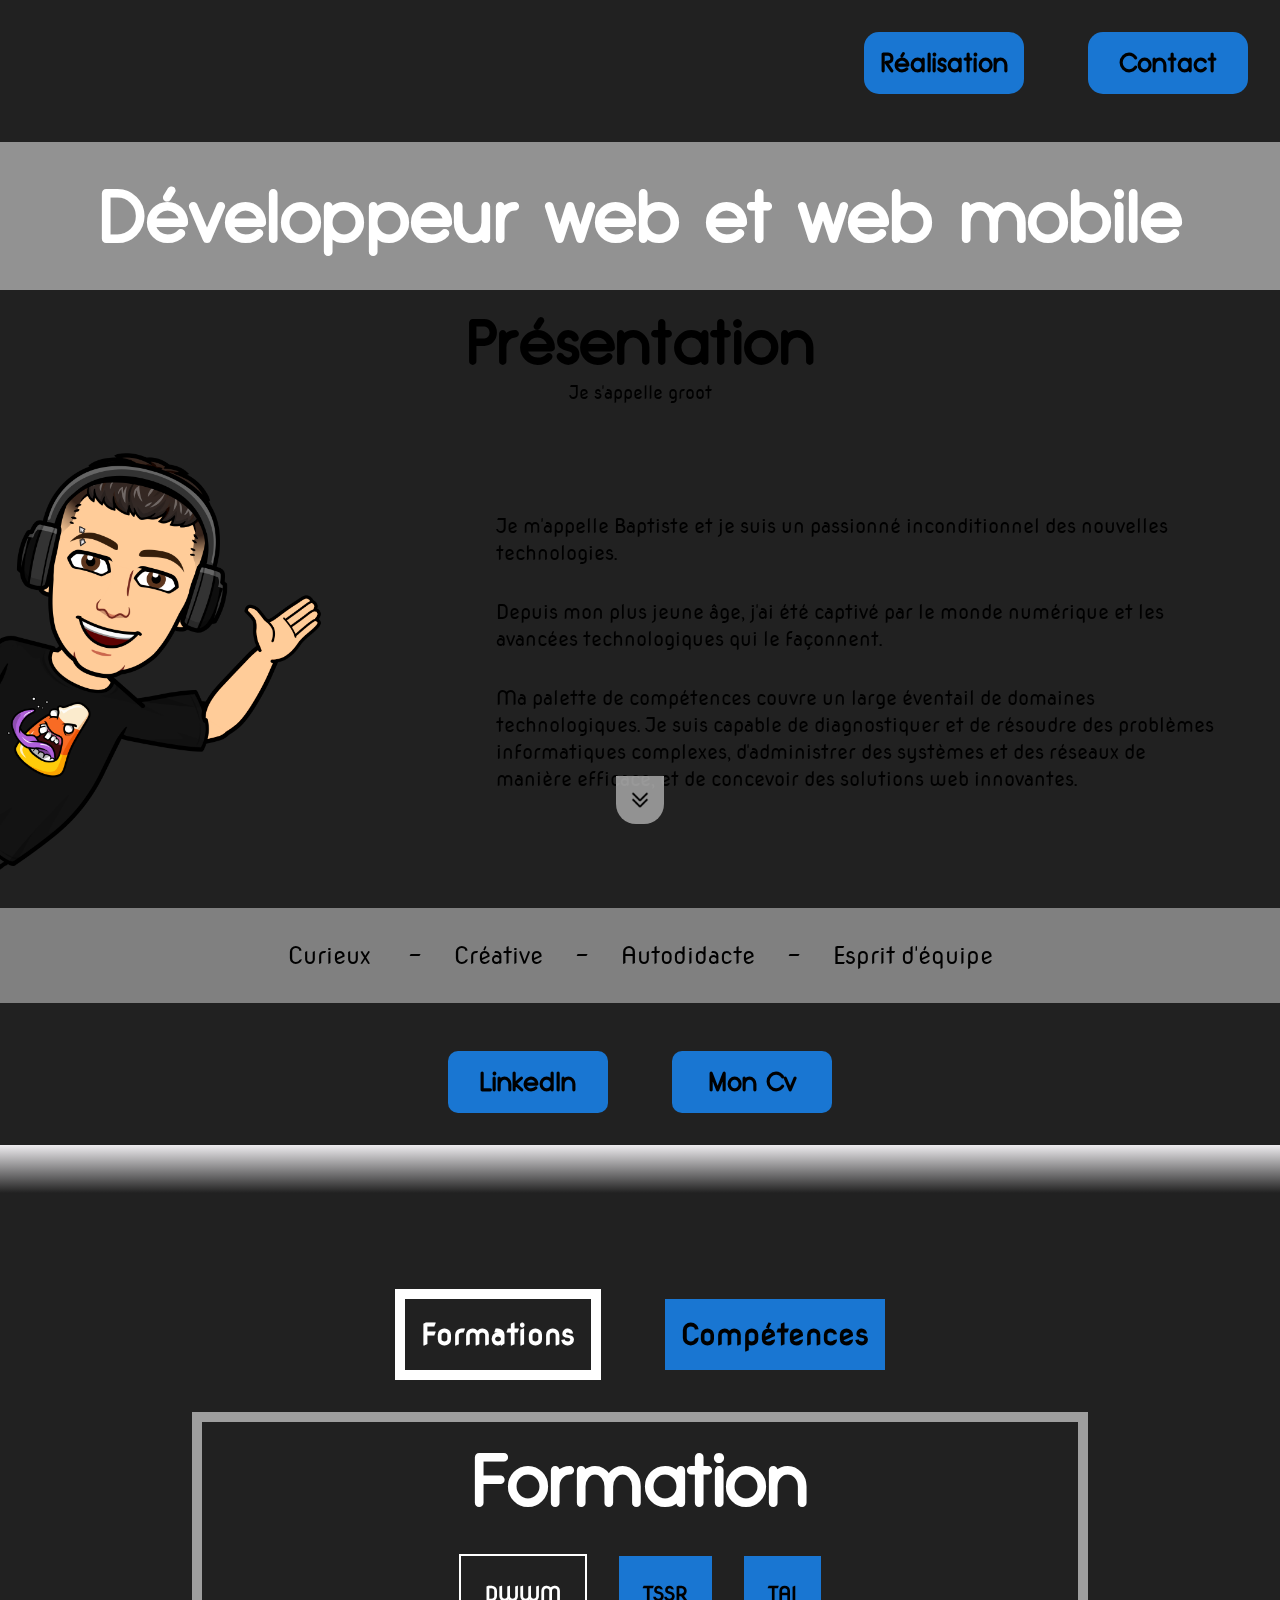
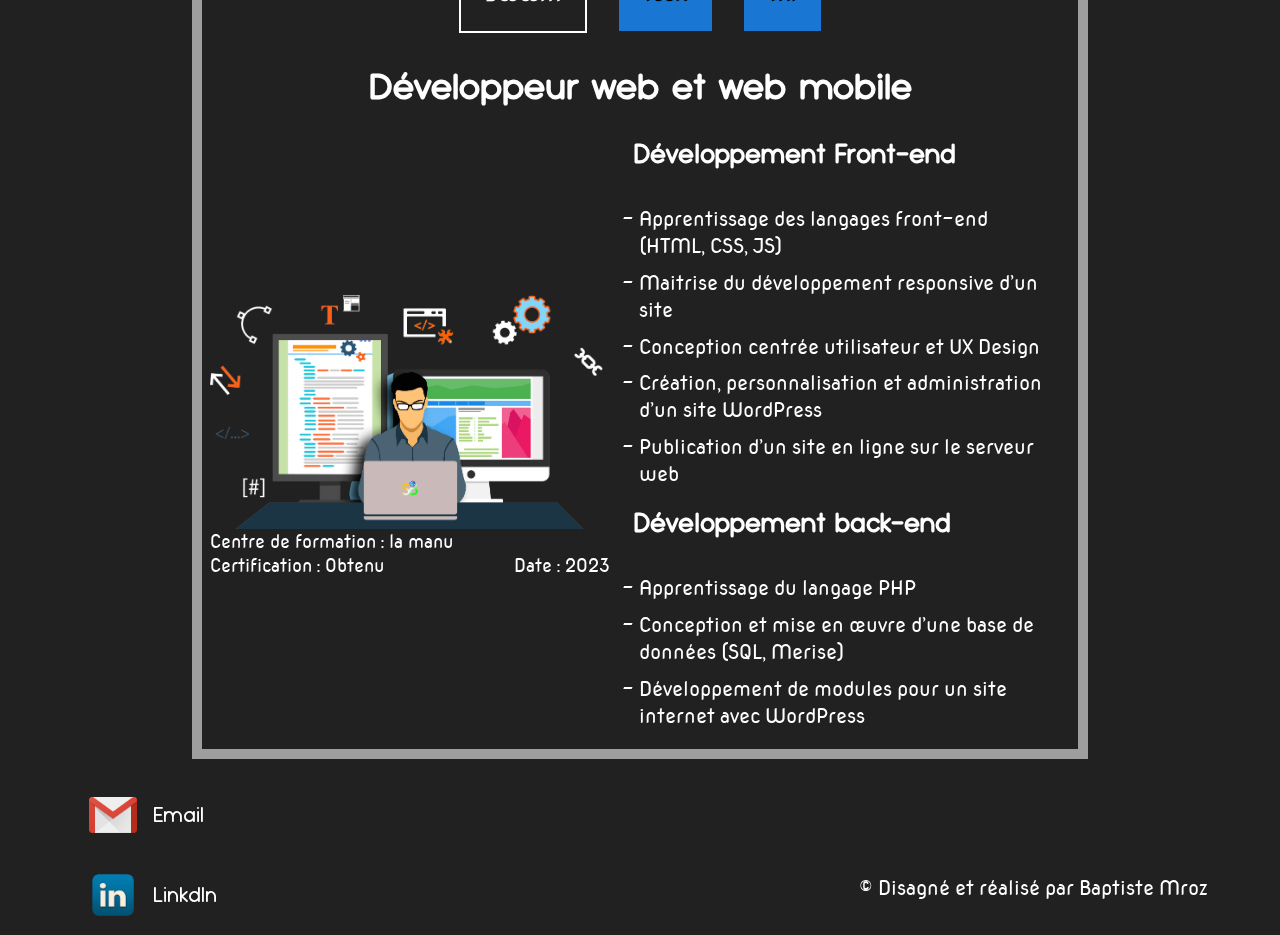
==== commit 26314e9a: "Nouveau disagne du cv" ====
--- a/index.html
+++ b/index.html
@@ -1,479 +1,263 @@
 <!DOCTYPE html>
-<html lang="fr">
+<html lang="fr ">
 
 <head>
     <meta charset="UTF-8">
     <meta name="viewport" content="width=device-width, initial-scale=1.0">
+    <title>Mroz Baptiste</title>
     <link rel="stylesheet" href="assets/css/style.min.css">
-    <title>Mroz Baptiste</title>
 </head>
 
 <body>
     <div id="banner">
-        <p><strong>Mroz Baptiste</strong></p>
-        <h1>Développeur web et web mobile</h1>
-        
+        <div id="menuRC">
+            <div class="linkPage"><a href="">Réalisation</a></div>
+            <div class="linkPage"><a href="assets/page/Contact.html">Contact</a></div>
+        </div>
+        <div id="presentation">
+            <h1>Développeur web et web mobile</h1>
+            <div id="abouts">
+                <h2>Présentation</h2>
+                <p>Je s'appelle groot</p>
+                <div id="imgAbout">
+                    <img src="assets/img/helloSticker.png" alt="emoji Baptiste Mroz">
+                    <div id="about">
+                        <p>
+                            Je m'appelle Baptiste et je suis un passionné inconditionnel des nouvelles technologies.
+                        </p>
+                        <p>
+                            Depuis mon plus jeune âge, j'ai été captivé par le monde numérique et les avancées
+                            technologiques qui le façonnent.
+                        </p>
+                        <p>
+                            Ma palette de compétences couvre un large éventail de domaines technologiques. Je suis
+                            capable
+                            de
+                            diagnostiquer et de résoudre des problèmes informatiques complexes, d'administrer des
+                            systèmes
+                            et des réseaux de manière efficace, et de concevoir des solutions web innovantes.
+                        </p>
+                    </div>
+                </div>
+            </div>
+        </div>
+        <div id="scroll">
+            <a href="#formationBlock"><img src="assets/img/scroll.png" alt="Logo scroll"></a>
+        </div>
+        <div id="atout">
+            <div id="slidTrack">
+                <p class="atout">Curieux <span>-</span>Créative<span>-</span>Autodidacte<span>-</span>Esprit d'équipe
+                </p>
+            </div>
+        </div>
+
+        <div id="extrLink">
+            <div class="extrLinks"><a href="">LinkedIn</a></div>
+            <div class="extrLinks"><a href="">Mon Cv</a></div>
+        </div>
     </div>
-
-    <!--Menu-->
-    <div id="burger">
-        <img src="assets/img/menutest.png" alt="Menu">
+    <div id="transition"></div>
+    <main>
+        <div id="navMenu">
+            <div id="formation" class="openButton navButton">
+                <p>Formations</p>
+            </div>
+            <div id="skill" class="closedButton navButton">
+                <p>Compétences</p>
+            </div>
+        </div>
+        <!--Formation block -->
+        <div id="formationBlock" class="blockDisplay">
+            <h2>Formation</h2>
+            <div id="navFormation">
+                <div id="dwwm" class="formStyle nameFormationOpen">
+                    <p>DWWM</p>
+                </div>
+                <div id="tssr" class="formStyle nameFormationClosed">
+                    <p>TSSR</p>
+                </div>
+                <div id="tai" class="formStyle nameFormationClosed">
+                    <p>TAI</p>
+                </div>
+            </div>
+            <!--dwwmBlock-->
+            <div id="dwwmBlock" class="blockDisplayFormation formBlockStyle">
+                <h3>Développeur web et web mobile</h3>
+                <div class="aboutForm">
+                    <div class="formCcd">
+                        <img src="assets/img/imgDwwm.png" alt="Ilustration développeur web">
+                        <div class="centerCertif">
+                            <p>Centre de formation : la manu</p>
+                            <div class="date">
+                                <p>Certification : Obtenu</p>
+                                <p>Date : 2023</p>
+                            </div>
+                        </div>
+
+                    </div>
+                    <div>
+                        <div class="listForm">
+                            <h4>Développement Front-end</h4>
+                            <ul>
+                                <li>Apprentissage des langages front-end (HTML, CSS, JS)</li>
+                                <li>Maitrise du développement responsive d’un site</li>
+                                <li>Conception centrée utilisateur et UX Design</li>
+                                <li>Création, personnalisation et administration d’un site WordPress</li>
+                                <li>Publication d’un site en ligne sur le serveur web</li>
+                            </ul>
+                        </div>
+                        <div class="listForm">
+                            <h4>Développement back-end</h4>
+                            <ul>
+                                <li>Apprentissage du langage PHP</li>
+                                <li>Conception et mise en œuvre d’une base de données (SQL, Merise)</li>
+                                <li>Développement de modules pour un site internet avec WordPress</li>
+                            </ul>
+                        </div>
+                    </div>
+
+                </div>
+            </div>
+            <!--tssrBlock-->
+            <div id="tssrBlock" class="blockDisplayNoneFormation formBlockStyle">
+                <h3>Technicien supérieur systèmes et réseau</h3>
+                <div class="aboutForm">
+
+
+                    <div class="formCcd">
+                        <img src="assets/img/imgTssr.png" alt="Ilustration développeur web">
+                        <div class="centerCertif">
+                            <p>Centre de formation : Greta</p>
+                            <div class="date">
+                                <p>Certification : Non Obtenu</p>
+                                <p>Date : 2022</p>
+                            </div>
+
+                        </div>
+
+                    </div>
+                    <div>
+                        <div class="listForm">
+                            <h4>Assister les utilisateurs dans l’utilisation de leur équipement numérique</h4>
+                            <ul>
+                                <li>Mettre en service un équipement numérique</li>
+                                <li>Assister les utilisateurs sur leurs équipements numériques</li>
+                                <li>Gérer les incidents et les problèmes</li>
+                                <li>Assister à l’utilisation des ressources collaboratives</li>
+                            </ul>
+                        </div>
+                        <div class="listForm">
+                            <h4>Maintenir, exploiter et sécuriser une infrastructure centralisée</h4>
+                            <ul>
+                                <li>Maintenir et exploiter le réseau local et la téléphonie</li>
+                                <li>Sécuriser les accès à internet</li>
+                                <li>Maintenir et exploiter un environnement virtualisé</li>
+                                <li>Maintenir et exploiter un domaine ActiveDirectory et les serveurs Windows.</li>
+                                <li>Maintenir et exploiter un serveur Linux</li>
+                            </ul>
+                        </div>
+                        <div class="listForm">
+                            <h4>Maintenir et exploiter une infrastructure distribuée et contribuer à sa sécurisation
+                            </h4>
+                            <ul>
+                                <li>Configurer les services de déploiement et de terminaux clients légers</li>
+                                <li>Automatiser les tâches à l'aide de scripts</li>
+                                <li>Maintenir et sécuriser les accès réseaux distants</li>
+                                <li>Superviser l'infrastructure</li>
+                                <li>Intervenir dans un environnement de Cloud Computing</li>
+                                <li>Assurer sa veille technologique</li>
+                            </ul>
+                        </div>
+                    </div>
+
+                </div>
+            </div>
+            <!--taiBlock-->
+            <div id="taiBlock" class="blockDisplayNoneFormation formBlockStyle">
+                <h3>Technicien d'assistance informatiques</h3>
+                <div class="aboutForm">
+
+
+                    <div class="formCcd">
+                        <img src="assets/img/imgTai.png" alt="Ilustration développeur web">
+                        <div class="centerCertif">
+                            <p>Centre de formation : Greta</p>
+                            <div class="date">
+                                <p>Certification : Obtenu</p>
+                                <p>Date : 2021</p>
+                            </div>
+                        </div>
+
+                    </div>
+                    <div>
+                        <div class="listForm">
+                            <h4>Assister ou dépanner les utilisateurs</h4>
+                            <ul>
+                                <li>Traiter un incident dans un centre de services et assurer le suivi du parc.</li>
+                                <li>Assister à l’utilisation des ressources collaboratives et bureautiques.</li>
+                                <li>Diagnostiquer et résoudre un dysfonctionnement numérique.</li>
+                            </ul>
+                        </div>
+                        <div class="listForm">
+                            <h4>Mettre en service des équipements numériques</h4>
+                            <ul>
+                                <li>Installer, déployer et personnaliser un poste utilisateur</li>
+                                <li>Intervenir sur les composants matériels d’un ordinateur fixe ou mobile.</li>
+                                <li>Contribuer à la sécurité d’un équipement numérique et de ses données.</li>
+                            </ul>
+                        </div>
+                        <div class="listForm">
+                            <h4>Intervenir sur les éléments de l’infrastructure</h4>
+                            <ul>
+                                <li>Installer et configurer les équipements et services réseaux.</li>
+                                <li>Intervenir sur un réseau sécurisé, cybersécurité.</li>
+                                <li>Intervenir sur un annuaire Active Directory.</li>
+                            </ul>
+                        </div>
+                    </div>
+
+                </div>
+            </div>
+        </div>
+        <!--conpetence block -->
+        <div id="conpetenceBlock" class="blockDisplayNone">
+            <h2>Compétences</h2>
+            <h3>Développement web</h3>
+            <div class="imgComeptence">
+                <img src="assets/img/competence/html.png" alt="Logo HTML">
+                <img src="assets/img/competence/css.png" alt="Logo CSS">
+                <img src="assets/img/competence/js.png" alt="Logo JS">
+                <img src="assets/img/competence/php.png" alt="Logo PHP">
+                <img src="assets/img/competence/mysql.png" alt="Logo Mysql">
+            </div>
+            <h3>Logiciels</h3>
+            <div class="imgComeptence">
+                <img src="assets/img/competence/visual.png" alt="Logo Visual studio code">
+                <img src="assets/img/competence/LUNACY.png" alt="Logo Lunacy">
+                <img src="assets/img/competence/Microsoft.png" alt="Logo Microsoft Office">
+                <img src="assets/img/competence/notion.png" alt="Logo Notion">
+            </div>
+            <h3>Systèmes d'exploitation</h3>
+            <div class="imgComeptence">
+                <img src="assets/img/competence/windows.png" alt="Logo Windows">
+                <img src="assets/img/competence/linux.png" alt="Logo Linux">
+                <img src="assets/img/competence/android.png" alt="Logo Android">
+                <img src="assets/img/competence/macOs.png" alt="Logo Mac Os">
+            </div>
+        </div>
+    </main>
+    <script src="assets/js/navMenu.js"></script>
+    <script src="assets/js/navFormation.js"></script>
+</body>
+<footer>
+    <div id="contactFooter">
+        <div class="linkContact"><img src="assets/img/contact/gmail.png" alt=""><a
+                href="mailto:baptiste.mroz@gmail.com"> Email</a></div>
+        <div class="linkContact"><img src="assets/img/contact/linkdin.png" alt=""><a href="">LinkdIn</a>
+        </div>
+
     </div>
-
-    <nav class="menuComputer menuMobile">
-
-        <a class="buttonNav" id="profDroid" href="#banner">
-
-            <img id="imgProf" class="droid  test" src="assets/img/icone/doid.png" alt="droid">
-            <p>Profils</p>
-        </a>
-
-        <a class="buttonNav" id="compDroid" href="#competence">
-            <img id="imgComp" class="noDroid test" src="assets/img/icone/doid.png" alt="droid">
-            <p>Compétences</p>
-        </a>
-        <a class="buttonNav" href="#logiciels">
-            <img class="noDroid test" src="assets/img/icone/doid.png" alt="droid">
-            <p>Logiciels</p>
-        </a>
-
-        <a class="buttonNav" href="#projetcs">
-            <img class="noDroid test" src="assets/img/icone/doid.png" alt="droid">
-            <p>Projets</p>
-        </a>
-
-        <a class="buttonNav" href="#contacts">
-            <img class="noDroid test" src="assets/img/icone/doid.png" alt="droid">
-            <p>Contact</p>
-        </a>
-        <img id="close" src="assets/img/icone/211651_close_round_icon.png" alt="">
-
-    </nav>
-
-    <!--Fin Menu-->
-
-    <main>
-        <div id="resume" class="spaceContent">
-            <div class="backgroundContent">
-                <h2>Présentation</h2>
-            </div>
-            <div id="my">
-                <img src="assets/img/avatar.png" alt="Avatar">
-                <div id="info">
-                    <p>Je m'appelle <span class="textColor">Mroz Baptiste j'ai 29 ans</span>, je suis passionné par le numérique et les nouvelles technologies.
-                        au court de mes différentes formations j'ai pu augmenter mes compétences dans le domaine de l'informatique, 
-                        que se soit pour le hardware ou le software ainsi que le coté réseaux j'ai une bonne capacité d'adaptation. </p>
-    
-                    <p>Je vient de valider mon titre Professionnel d’Etat « <span class="textColor">Développeur Web et Web Mobile » (RNCP 31114, Bac+2).</span> Je souhaite sois intégrer une entreprise ou poursuivre une formation au sein du centre de formation la Manu école du numérique
-                        pour le "Titre professionnel d’Etat de « <span class="textColor">Concepteur Développeur d’Applications » (RNCP 31678, Niveau 6, Bac+3)".</span></p>
-                </div>
-            </div>
-            
-            <div id="linkPerso">
-
-                <a href="https://www.linkedin.com/in/baptiste-mroz-628807256/" target="_blank" class="presoContent">
-                    <img src="assets/img/icone/linkdin.png" alt="">
-                    <p>linkdin
-                    </p>
-                </a>
-                <a href="https://github.com/MrozBaptiste" target="_blank" class="presoContent">
-                    <img src="assets/img/icone/github2.png" alt="">
-                    <p>Git Hub
-                    </p>
-                </a>
-                <a href="assets/fichier/CvBaptisteMroz.pdf" target="_blank" class="presoContent">
-                    <img src="assets/img/icone/pdf.png" alt="">
-                    <p>mon CV
-                    </p>
-                </a>
-            </div>
-        </div>
-
-        <div id=competence class="spaceContent">
-            <div class="backgroundContent">
-            <h2>Formation</h2>
-            </div>   
-            
-            <div id="notation">
-                <img src="assets/img/icone/certif.png" alt="">
-                <strong>
-                    <p>= Certification obtenu</p>
-                </strong>
-            </div>
-            <!--mobile-->
-            <div id="formationMobile">
-                <div class="skill active certif" id="dwwm">
-                    <h3>Devellopeur web et web mobile</h3>
-                    <p><strong>Date: 2023</strong></p>
-                    <ul>
-                        <li>Maquetter une application.</li>
-                        <li>Réaliser une interface utilisateur web statique et adaptable.</li>
-                        <li>Développer une interface utilisateur web dynamique.</li>
-                        <li>Réaliser une interface utilisateur avec une solution de gestion de contenu ou e-commerce.
-                        </li>
-                        <li>Créer une base de données.</li>
-                        <li>Développer les composants d'accès aux données.</li>
-                        <li>
-                            Développer la partie back-end d'une application web ou web mobile.
-                        </li>
-                        <li>Elaborer et mettre en œuvre des composants dans une application de gestion de contenu ou
-                            e-commerce.
-                        </li>
-                    </ul>
-                </div>
-
-                <div class="skill" id="tssr">
-                    <h3>Technicien superieur systeme et resseau</h3>
-                    <p><strong>Date: 2022</strong></p>
-                    <ul>
-                        <li>Maintenir et exploiter le réseau local et la téléphonie.</li>
-                        <li>Sécuriser les accès à internet.</li>
-                        <li>Maintenir et exploiter un environnement virtualisé</li>
-                        <li>Maintenir et exploiter un domaine ActiveDirectory et les serveurs Windows.</li>
-                        <li>Maintenir et exploiter un serveur Linux.</li>
-
-                    </ul>
-                </div>
-
-                <div class="skill certif" id="tai">
-                    <h3>Technicien d'assistance informatique</h3>
-                    <p><strong>Date: 2021</strong></p>
-                    <ul>
-                        <li>Mettre en service un équipement numérique.</li>
-                        <li>Assister les utilisateurs sur leurs équipements numériques</li>
-                        <li>Gérer les incidents et les problèmes.</li>
-                        <li>Assister à l'utilisation des ressources collaboratives.</li>
-                    </ul>
-                </div>
-                <div class="skill certif" id="tfo">
-                    <h3>Technicien fibre optique</h3>
-                    <p><strong>Date: 2019</strong></p>
-                    <ul>
-                        <li>Délimitation et sécurisation de la zone de travail</li>
-                        <li>Préparation du câble, boitiers, panneaux et cassettes</li>
-                        <li>Soudure des fibres avec une soudeuse en respectant les conventions</li>
-                        <li>Réaliser le rapport d'intervention</li>
-                        <li>Recueil des contraintes du client</li>
-                        <li>Réalisation du raccordement client</li>
-                        <li>Tests de la liaisson fibre optique</li>
-                    </ul>
-                </div>
-                <div id="swipe">
-                    <img id="swipeIcone" src="assets/img/icone/swipe.png" alt="swipeIcone">
-                </div>
-            </div>
-            <!--Fin mobile-->
-
-            <!--Computer-->
-            <div id="formationComputer">
-                <nav id="menu">
-                    <button class="formationMenu formActive" id="tfobutton">TFO</button>
-                    <button class="formationMenu" id="taibutton">TAI</button>
-                    <button class="formationMenu" id="tssrbutton">TSSSR</button>
-                    <button class="formationMenu" id="dwwmbutton">DWWM</button>
-                </nav>
-
-                <div class="formation win active " id="tfoFormation">
-                    <h3>Technicien fibre optique</h3>
-                    <p><strong>Date: 2019</strong></p>
-                    <ul>
-                        <li>Délimitation et sécirisation de la zone de travail</li>
-                        <li>Préparation du câble, boitiers, panneaux et cassettes</li>
-                        <li>Soudure des fibre avec une soudeuse en respectant les conventions</li>
-                        <li>Réaliser le rapport d'intervention</li>
-                        <li>Recueil des contraintes du client</li>
-                        <li>Réalisation du raccordement client</li>
-                        <li>Tests de la liaisson fibre optique</li>
-                    </ul>
-                </div>
-
-                <div class="formation win noActive" id="taiFormation">
-                    <h3>Technicien d'assistance informatique</h3>
-                    <p><strong>Date: 2021</strong></p>
-                    <ul>
-                        <li>Mettre en service un équipement numérique.</li>
-                        <li>Assister les utilisateurs sur leurs équipements numériques</li>
-                        <li>Gérer les incidents et les problèmes.</li>
-                        <li>Assister à l'utilisation des ressources collaboratives.</li>
-                    </ul>
-                </div>
-
-                <div class="formation noActive" id="tssrFormation">
-                    <h3>Technicien superieur systeme et resseau</h3>
-                    <p><strong>Date: 2022</strong></p>
-                    <ul>
-                        <li>Maintenir et exploiter le réseau local et la téléphonie.</li>
-                        <li>Sécuriser les accès à internet.</li>
-                        <li>Maintenir et exploiter un environnement virtualisé</li>
-                        <li>Maintenir et exploiter un domaine ActiveDirectory et les serveurs Windows.</li>
-                        <li>Maintenir et exploiter un serveur Linux.</li>
-
-                    </ul>
-                </div>
-
-                <div class="formation win noActive" id="dwwmFormation">
-                    <h3>Dévelopeur web et web mobile</h3>
-                    <p><strong>Date: 2023</strong></p>
-                    <ul>
-                        <li>Maquetter une application.</li>
-                        <li>Réaliser une interface utilisateur web statique et adaptable.</li>
-                        <li>Développer une interface utilisateur web dynamique.</li>
-                        <li>Réaliser une interface utilisateur avec une solution de gestion de contenu ou e-commerce.
-                        </li>
-                        <li>Créer une base de données.</li>
-                        <li>Développer les composants d'accès aux données.</li>
-                        <li>
-                            Développer la partie back-end d'une application web ou web mobile.
-                        </li>
-                        <li>Elaborer et mettre en œuvre des composants dans une application de gestion de contenu ou
-                            e-commerce.
-                        </li>
-                    </ul>
-                </div>
-
-            </div>
-            <!--Fin Computer-->
-            <div id="mySkill">
-                <div class="backgroundContent">
-                <h2>Compétences</h2>
-                </div>
-                <div id="mySkillNotation">
-                    <div class="category">
-                        <h3>Dévelopement web</h3>
-                        <div class="notation">
-                            <p>Maquettage</p>
-                            <div class="bareme">
-                                <span class="point active">1</span>
-                                <span class="point active">2</span>
-                                <span class="point active">3</span>
-                                <span class="point">4</span>
-                                <span class="point">5</span>
-                            </div>
-                        </div>
-                        <div class="notation">
-                            <p>Html</p>
-                            <div class="bareme">
-                                <span class="point active">1</span>
-                                <span class="point active">2</span>
-                                <span class="point active">3</span>
-                                <span class="point active">4</span>
-                                <span class="point active">5</span>
-                            </div>
-                        </div>
-
-                        <div class="notation">
-                            <p>Css/Scss</p>
-                            <div class="bareme">
-                                <span class="point active">1</span>
-                                <span class="point active">2</span>
-                                <span class="point active">3</span>
-                                <span class="point active">4</span>
-                                <span class="point">5</span>
-                            </div>
-                        </div>
-
-                        <div class="notation">
-                            <p>JavaScript</p>
-                            <div class="bareme">
-                                <span class="point active">1</span>
-                                <span class="point active">2</span>
-                                <span class="point active ">3</span>
-                                <span class="point">4</span>
-                                <span class="point">5</span>
-                            </div>
-                        </div>
-
-                        <div class="notation">
-                            <p>Php</p>
-                            <div class="bareme">
-                                <span class="point active">1</span>
-                                <span class="point active">2</span>
-                                <span class="point active">3</span>
-                                <span class="point">4</span>
-                                <span class="point">5</span>
-                            </div>
-                        </div>
-                    </div>
-                    <div class="category">
-                        <h3>Resseau/serveur</h3>
-                        <div class="notation">
-                            <p>Windows</p>
-                            <div class="bareme">
-                                <span class="point active">1</span>
-                                <span class="point active">2</span>
-                                <span class="point active">3</span>
-                                <span class="point active">4</span>
-                                <span class="point">5</span>
-                            </div>
-                        </div>
-
-                        <div class="notation">
-                            <p>Linux</p>
-                            <div class="bareme">
-                                <span class="point active">1</span>
-                                <span class="point active">2</span>
-                                <span class="point">3</span>
-                                <span class="point">4</span>
-                                <span class="point">5</span>
-                            </div>
-                        </div>
-
-                        <div class="notation">
-                            <p>Routage</p>
-                            <div class="bareme">
-                                <span class="point active">1</span>
-                                <span class="point active">2</span>
-                                <span class="point active">3</span>
-                                <span class="point">4</span>
-                                <span class="point">5</span>
-                            </div>
-                        </div>
-
-                        <div class="notation">
-                            <p>GLPI</p>
-                            <div class="bareme">
-                                <span class="point active">1</span>
-                                <span class="point active">2</span>
-                                <span class="point active">3</span>
-                                <span class="point">4</span>
-                                <span class="point">5</span>
-                            </div>
-                        </div>
-
-                    </div>
-                    <div class="category">
-                        <h3>Informatique / Os</h3>
-                        <div class="notation">
-                            <p>Montage</p>
-                            <div class="bareme">
-                                <span class="point active">1</span>
-                                <span class="point active">2</span>
-                                <span class="point active">3</span>
-                                <span class="point active">4</span>
-                                <span class="point active">5</span>
-                            </div>
-                        </div>
-
-                        <div class="notation">
-                            <p>Config.</p>
-                            <div class="bareme">
-                                <span class="point active">1</span>
-                                <span class="point active">2</span>
-                                <span class="point active">3</span>
-                                <span class="point  active">4</span>
-                                <span class="point">5</span>
-                            </div>
-                        </div>
-
-                        <div class="notation">
-                            <p>Windows</p>
-                            <div class="bareme">
-                                <span class="point active">1</span>
-                                <span class="point active">2</span>
-                                <span class="point active">3</span>
-                                <span class="point active ">4</span>
-                                <span class="point active">5</span>
-                            </div>
-                        </div>
-
-                        <div class="notation">
-                            <p>Linux</p>
-                            <div class="bareme">
-                                <span class="point active">1</span>
-                                <span class="point active">2</span>
-                                <span class="point active">3</span>
-                                <span class="point">4</span>
-                                <span class="point">5</span>
-                            </div>
-                        </div>
-
-                        <div class="notation">
-                            <p>Mac Os</p>
-                            <div class="bareme">
-                                <span class="point active">1</span>
-                                <span class="point active">2</span>
-                                <span class="point">3</span>
-                                <span class="point">4</span>
-                                <span class="point">5</span>
-                            </div>
-                        </div>
-
-                    </div>
-                </div>
-
-            </div>
-        </div>
-
-        <div id="logiciels" class="spaceContent">
-            <div class="backgroundContent">
-              <h2>Logiciels</h2>  
-            </div>
-            
-            <div id="logicielContent">
-                <div class="logiciel">
-                    <img src="assets/img/lunacy.png" alt="Logo Lunacy">
-                    <div class="titleResume">
-                        <h3>Lunacy</h3>
-                        <p>Outil de Maquetage</p>
-                    </div>
-                </div>
-                <div class="logiciel">
-                    <img src="assets/img/visual.png" alt="Logo Visual studio code">
-                    <div class="titleResume">
-                        <h3>Visual studio code</h3>
-                        <p>Outil de codage</p>
-                    </div>
-                </div>
-
-                <div class="logiciel">
-                    <img src="assets/img/icone/notions.png" alt="Logo Microsoft office">
-                    <div class="titleResume">
-                        <h3>Notion</h3>
-                        <p>Outil de gestion de projets</p>
-                    </div>
-                </div>
-            </div>
-        </div>
-        <div id="projetcs" class="spaceContent">
-            <div class="backgroundContent">
-                <h2>Mes Projets</h2> 
-            </div>
-           
-            <div id="link">
-                <a href="">Voir mes projets</a>
-            </div>
-        </div>
-
-        <div id="contacts" class="spaceContent">
-            <div class="backgroundContent">
-               <h2>Contacts</h2> 
-            </div>
-            
-            <p>Le premier contact se fait par mail pour planifier un rendez-vous téléphonique si besoin. </p>
-            <div id="contactsFlex">
-                <div class="contact">
-                    <div class="title"><img src="assets/img/icone/1181190_email_gmail_google_mail_icon.png"
-                            alt="Logo Email">
-                        <h3>Envoyer un email</h3>
-                    </div>
-                    <a href="mailto:baptiste.mroz@gmail.com">Mon Email</a>
-                </div>
-                <div class="contact">
-
-                    <div class="title">
-                        <img src="assets/img/icone/4781819_direction_gps_location_map_maps_icon.png"
-                            alt="Logo Possition">
-                        <h3>Localisation</h3>
-                    </div>
-                    <p>Mobile dans un rayon de 100km (alentour de La Fére 02800) /Distanciel </p>
-                </div>
-            </div>
-
-        </div>
-    </main>
-</body>
-<script src="assets/js/menu.js"></script>
-<script src="assets/js/carrousel.js"></script>
-<script src="assets/js/table.js"></script>
+    <p> © Disagné et réalisé par Baptiste Mroz </p>
+</footer>
 
 </html>--- a/assets/css/style.min.css
+++ b/assets/css/style.min.css
@@ -1 +1 @@
-@font-face{font-family:"press";src:url(../font/PressStart2P-Regular.ttf)}@font-face{font-family:"nova";src:url(../font/NovaSquare-Regular.ttf)}*{padding:0;margin:0;box-sizing:border-box}body{background-color:#1e1e1e;color:#fff}body #banner{width:100%;height:20vh;background-image:url(../img/91656.jpg);background-repeat:no-repeat;background-size:cover;background-position:bottom;display:flex;flex-direction:column;justify-content:center}body #banner p{font-family:"nova";font-size:15px;top:0;position:absolute}body #banner h1{font-size:18px;font-family:"press";text-align:center}body #burger{position:fixed;display:flex;bottom:1rem;right:1rem}body .menuMobile{z-index:1;width:100%;background-color:#1e1e1e;position:fixed;bottom:5rem;display:none;flex-direction:column;justify-content:center}body .menuMobile .buttonNav{position:relative;color:#fe0;background-color:#7a0092;font-size:18px;font-family:"press";text-decoration:none;display:flex;flex-direction:row;align-items:center;gap:1rem;margin:.5rem 0 .5rem 0;padding:.5rem}body .menuMobile .buttonNav img{width:50px}body .menuMobile .droid{visibility:visible}body .menuMobile .noDroid{visibility:hidden}body .menuMobile #close{width:48px;position:fixed;bottom:1rem;right:1rem}main{padding:1rem}main .spaceContent{margin:2rem 0 5rem 0}main #resume .backgroundContent{background:#a2178e;background:radial-gradient(circle, rgb(162, 23, 142) 9%, rgb(66, 23, 95) 50%, rgb(30, 30, 30) 100%);display:flex;justify-content:center;align-items:center;height:70px;margin-bottom:2rem;margin-top:2rem}main #resume .backgroundContent h2{font-size:18px;width:100%;font-family:"press";text-align:center}main #resume #my{display:flex;flex-direction:column;justify-content:center;align-items:center}main #resume #my img{width:200px}main #resume #my p{font-family:"nova";font-size:18px;margin-top:1rem;margin-bottom:1rem}main #resume #my p .textColor{color:#fe0}main #resume #linkPerso{width:100%;display:flex;flex-direction:row;justify-content:space-around;margin:2rem 0 1rem 0}main #resume #linkPerso .presoContent{display:flex;flex-direction:column;justify-content:center;align-items:center;text-decoration:none;background-color:#3e3e3e;padding:.5rem;gap:1rem;border-radius:10px}main #resume #linkPerso .presoContent img{width:70px}main #resume #linkPerso .presoContent p{font-family:"nova";color:#fe0}main #competence{margin-top:1rem}main #competence .backgroundContent{background:#a2178e;background:radial-gradient(circle, rgb(162, 23, 142) 9%, rgb(66, 23, 95) 50%, rgb(30, 30, 30) 100%);display:flex;justify-content:center;align-items:center;height:70px;margin-bottom:2rem;margin-top:2rem}main #competence .backgroundContent h2{font-family:"press";font-size:18px;text-align:center}main #competence #notation{margin-top:.5rem;display:flex;flex-direction:row;align-items:center;justify-content:center;gap:.5rem}main #competence #notation img{width:40px}main #competence #notation strong p{font-family:"nova";font-size:15px}main #competence #formationComputer{display:none}main #competence #formationMobile{margin-top:2rem;width:100%}main #competence #formationMobile .certif{background-image:url(../img/icone/certif.png);background-repeat:no-repeat;background-position:bottom .5rem right .5rem}main #competence #formationMobile .skill{display:none;background-color:rgba(26,81,2,.4509803922);border:solid 5px gray;padding:.5rem}main #competence #formationMobile .skill h3{text-align:center;font-family:"press";font-size:15px;margin-bottom:.5rem}main #competence #formationMobile .skill p{font-family:"nova";font-size:18px}main #competence #formationMobile .skill ul{list-style:none;margin-bottom:2rem}main #competence #formationMobile .skill ul li{margin:.5rem 0 .5rem 0;font-family:"nova"}main #competence #formationMobile .skill.active{display:block}main #competence #formationMobile #swipe{display:flex;justify-content:center}main #competence #formationMobile #swipe #swipeIcone{position:relative;margin-top:.5rem;width:40px;animation:slide 5s linear infinite}@keyframes slide{0%{left:-15%}50%{left:15%}100%{left:-15%}}main #competence #mySkill{margin-top:1rem}main #competence #mySkill .backgroundContent{background:#a2178e;background:radial-gradient(circle, rgb(162, 23, 142) 9%, rgb(66, 23, 95) 50%, rgb(30, 30, 30) 100%);display:flex;justify-content:center;align-items:center;height:70px;margin-bottom:2rem;margin-top:2rem}main #competence #mySkill .backgroundContent h2{font-family:"press";font-size:18px;text-align:center}main #competence #mySkill #mySkillNotation .category h3{font-family:"nova";font-size:18px;margin-bottom:1rem}main #competence #mySkill #mySkillNotation .category .notation{display:flex;flex-direction:row;justify-content:space-between;align-items:center;margin:1rem 0 1rem 0}main #competence #mySkill #mySkillNotation .category .notation p{font-size:15px;font-family:"nova"}main #competence #mySkill #mySkillNotation .category .notation .bareme{padding:.5rem}main #competence #mySkill #mySkillNotation .category .notation .bareme .point{display:inline-block;text-align:center;width:20px;height:20px;background-color:#1e5d01;border-radius:100%}main #competence #mySkill #mySkillNotation .category .notation .bareme .active{background-color:#4df200;color:#000}main #competence #mySkill #mySkillNotation .category .notation:hover{background-color:#686868}main #logiciels .backgroundContent{background:#a2178e;background:radial-gradient(circle, rgb(162, 23, 142) 9%, rgb(66, 23, 95) 50%, rgb(30, 30, 30) 100%);display:flex;justify-content:center;align-items:center;height:70px;margin-bottom:2rem;margin-top:2rem}main #logiciels .backgroundContent h2{font-family:"press";font-size:18px;text-align:center}main #logiciels #logicielContent{margin-top:1.5rem 0 1.5rem 0;max-width:100%}main #logiciels #logicielContent .logiciel{background-color:rgba(30,93,1,.4078431373);border:2px solid #686868;display:flex;flex-direction:row;align-items:center;gap:3.5rem;margin:1.5rem 0 1.5rem 0;padding:.3rem}main #logiciels #logicielContent .logiciel img{width:50px;height:50px;border-radius:100%}main #logiciels #logicielContent .logiciel .titleResume h3{font-family:"nova";font-size:18px;margin-bottom:1rem;text-align:center}main #logiciels #logicielContent .logiciel .titleResume p{font-family:"nova"}main #projetcs{display:flex;flex-direction:column}main #projetcs .backgroundContent{background:#a2178e;background:radial-gradient(circle, rgb(162, 23, 142) 9%, rgb(66, 23, 95) 50%, rgb(30, 30, 30) 100%);display:flex;justify-content:center;align-items:center;height:70px;margin-bottom:2rem;margin-top:2rem}main #projetcs .backgroundContent h2{font-family:"press";font-size:18px;text-align:center}main #projetcs #link{display:flex;justify-content:center;margin:1rem}main #projetcs #link a{text-align:center;text-decoration:none;font-family:"press";font-size:10px;background:linear-gradient(#202020, #202020) 50% 50%/calc(100% - 20px) calc(100% - 20px) no-repeat,radial-gradient(rgba(182, 160, 117, 0.29) 45%, #8d8656 100%),linear-gradient(276deg, transparent 0%, #FFEE00 100%),linear-gradient(90deg, transparent 0%, rgba(255, 238, 0, 0.738) 74%, #FFEE00 100%);border-radius:0px;padding:calc(10px + .5rem);box-shadow:inset 2px 2px 10px #727272,rgba(255,187,0,.5215686275) 2px 2px 10px,rgba(255,187,0,.5215686275) -2px -2px 10px;color:#fff}main #contacts{margin-top:1rem}main #contacts .backgroundContent{background:#a2178e;background:radial-gradient(circle, rgb(162, 23, 142) 9%, rgb(66, 23, 95) 50%, rgb(30, 30, 30) 100%);display:flex;justify-content:center;align-items:center;height:70px;margin-bottom:2rem;margin-top:2rem}main #contacts .backgroundContent h2{font-family:"press";font-size:18px;text-align:center}main #contacts p{font-family:"nova";font-size:15px;color:#fe0}main #contacts #contactsFlex{display:flex;flex-direction:column;align-items:center}main #contacts #contactsFlex .contact{display:flex;flex-direction:column;align-items:center;width:250px;margin:1rem;padding:.5rem;background-color:#1e5d01;border:3px solid gray}main #contacts #contactsFlex .contact .title{display:flex;flex-direction:column;align-items:center;margin-bottom:.5rem}main #contacts #contactsFlex .contact .title img{width:40px}main #contacts #contactsFlex .contact .title h3{color:#fff;font-size:20px;font-family:"nova"}main #contacts #contactsFlex .contact a{color:#fe0;background-color:#7a0092;border-radius:10rem;box-shadow:inset 3px 3px 10px #ad02cf,inset 10px 10px 50px #570169,inset -3px -3px 10px #ad02cf,inset -10px -10px 50px #570169,2px 2px 5px rgba(165,165,165,.5176470588),-2px -2px 10px rgba(165,165,165,.5176470588);font-size:15px;font-family:"press";text-decoration:none;display:flex;align-items:center;gap:1rem;margin:.5rem 0 .5rem 0;padding:1rem}@media screen and (min-width: 768px),(orientation: landscape){body .menuMobile{bottom:0rem}body .menuMobile .buttonNav img{width:25px}body main #resume #my{flex-direction:row;gap:1.5rem}body main #resume #my img{width:250px}body main #resume #my #info{display:flex;flex-direction:column;justify-content:center;align-items:center}body main #resume h2{font-size:18px;font-family:"press"}body main #resume #linkPerso{width:100%;display:flex;flex-direction:row;justify-content:space-around;margin:1rem 0 1rem 0}body main #resume #linkPerso .presoContent{display:flex;flex-direction:column;justify-content:center;align-items:center;text-decoration:none;background-color:#3e3e3e;padding:.5rem;gap:1rem;border-radius:10px}body main #resume #linkPerso .presoContent img{width:100px}body main #resume #linkPerso .presoContent p{font-family:"nova";color:#fe0}body main #mySkill #mySkillNotation{margin-top:1rem;display:flex;gap:2rem}body main #mySkill #mySkillNotation .category .notation{width:100%}body main #logiciels #logicielContent{display:flex;flex-direction:row;gap:2rem;justify-content:center}body main #logiciels #logicielContent .logiciel{flex-direction:column;gap:0;max-width:30%}body main #projetcs #link a{width:60%;font-size:20px}body main #contacts #contactsFlex{flex-direction:row;justify-content:center}body main #contacts #contactsFlex .contact{width:100%}}@media screen and (min-width: 1024px){body{display:flex;flex-direction:column}body #banner{height:300px;background-position:50% 80%}body #banner p{font-size:30px}body #banner h1{font-size:45px;margin-top:2rem}body #burger{display:none}body .menuComputer{z-index:10;display:flex;flex-direction:row;justify-content:center;align-items:center;width:100%;top:30px;position:fixed;height:80px;gap:1.5rem}body .menuComputer .droid{visibility:visible}body .menuComputer .noDroid{visibility:hidden}body .menuComputer .buttonNav{justify-content:space-between;color:#fe0;background-color:#7a0092;border-radius:10rem;box-shadow:inset 3px 3px 10px #ad02cf,inset 10px 10px 50px #570169,inset -3px -3px 10px #ad02cf,inset -10px -10px 50px #570169,2px 2px 5px rgba(165,165,165,.5176470588),-2px -2px 10px rgba(165,165,165,.5176470588);font-size:15px;font-family:"press";text-decoration:none;display:flex;align-items:center;gap:1rem;margin:.5rem 0 .5rem 0;padding:1rem}body .menuComputer .buttonNav img{width:20px}body .menuComputer .droid{display:block}body .menuComputer .noDroid{display:none}body .menuComputer #close{display:none}body main{max-width:80%;justify-content:center;align-items:center;margin:auto}body main #resume #my{display:flex;flex-direction:row;justify-content:center;align-items:center}body main #resume #my img{width:350px}body main #resume #my #info{width:50%;display:flex;flex-direction:column;justify-content:center;align-items:center}body main #resume #my #info p{font-family:"nova";font-size:18px;margin-top:1rem;margin-bottom:1rem}body main #resume #my #info p .textColor{color:#fe0}body main #resume h2{font-size:18px;font-family:"press"}body main #resume #linkPerso{width:100%;display:flex;flex-direction:row;gap:auto;margin:1rem 0 1rem 0}body main #resume #linkPerso .presoContent img{width:120px}body main #resume #linkPerso .presoContent p{font-family:"nova";color:#fe0}body main #competence #notation{justify-content:start}body main #competence #formationMobile{display:none}body main #competence #formationComputer{display:flex;flex-direction:column;margin:auto;background-color:#1e5d01;width:80%;border:5px solid gray;border-radius:10px;box-shadow:inset 20px 20px 30px #123701,inset -20px -20px 30px #123701}body main #competence #formationComputer #menu{padding-top:1rem}body main #competence #formationComputer #menu .formationMenu{margin-left:2rem;position:relative;margin-right:1rem;margin-bottom:-0.2rem;background-color:#7a0092;padding:.5rem 2rem .5rem 2rem;border-top-left-radius:10px;border-top-right-radius:10px;font-size:15px;font-family:"nova";color:#fe0;border-top:3px solid #000;border-left:3px solid #000;border-right:3px solid #000;border-bottom:3px solid #000}body main #competence #formationComputer #menu .formActive{border-bottom:none;background-color:#113500;border-bottom:3px solid #113500;color:#fff}body main #competence #formationComputer .formation h3{text-align:center;font-size:20px;font-family:"press";background-color:#113500;margin-top:0rem;padding:1rem;border-top:3px solid #000;border-bottom:3px solid #000}body main #competence #formationComputer .formation p{float:right;padding:.5rem;background-color:#113500;border-bottom:3px solid #000;border-left:3px solid #000;box-shadow:inset 0px 5px 5px #000}body main #competence #formationComputer .formation p strong{font-size:20px;font-family:"nova"}body main #competence #formationComputer .formation ul{margin-top:2rem;list-style:none;font-size:18px;font-family:"nova"}body main #competence #formationComputer .formation ul li{padding:1rem}body main #competence #formationComputer .win{background-image:url(../img/icone/certif.png);background-repeat:no-repeat;background-position:center;background-size:10%}body main #competence #formationComputer .active{display:block}body main #competence #formationComputer .noActive{display:none}body main #competence #mySkill #mySkillNotation{justify-content:center;gap:5rem}body main #competence #mySkill #mySkillNotation .category h3{font-size:25px}body main #competence #mySkill #mySkillNotation .category .notation p{font-size:18px}body main #logiciels #logicielContent{justify-content:center;gap:10rem}body main #projetcs #link{display:flex;justify-content:center;align-items:center}body main #projetcs #link a{width:55%;padding:2rem}body main #projetcs #link :hover{background:#123701}body main #contacts p{font-size:20px}body main #contacts #contactsFlex .contact{width:40%}}/*# sourceMappingURL=style.min.css.map */+*{margin:0;padding:0;box-sizing:border-box}@font-face{font-family:"roundedDemo";src:url(../font/TypoGroteskRoundedDemo.otf)}@font-face{font-family:"nova";src:url(../font/NovaRoundBook.ttf)}html{background-color:#212121;width:auto}html body h1,html body h2,html body h3,html body h4,html body a{font-family:"roundedDemo"}html body p,html body li{font-family:"nova"}html body #bannerContact{background-image:url(../img/backGroundBanner.jpg);background-repeat:no-repeat;background-size:cover}html body #bannerContact #menuRC{display:flex;flex-direction:row;justify-content:end;align-items:end}html body #bannerContact #menuRC .linkPage{background-color:#1976d2;padding:.5rem;margin:.2rem;border-radius:15px}html body #bannerContact #menuRC .linkPage a{font-size:14px;font-weight:bold;color:#000;text-decoration:none}html body #bannerContact h1{text-align:center;margin-top:.5rem;background-color:rgba(83,83,83,.3921568627);box-shadow:5px 5px 10px #000;color:#fff;backdrop-filter:invert(90%)}html body #bannerContact #imagContact{display:flex;flex-direction:column;align-items:center;margin-top:2rem}html body #bannerContact #imagContact .linkContact{display:flex;flex-direction:row;align-items:center;padding:.5rem}html body #bannerContact #imagContact .linkContact img{width:2.5rem;margin-right:.5rem}html body #bannerContact #imagContact .linkContact a{text-decoration:none;color:#000}html body #bannerContact #imagContact #imgContactProfil{width:12rem}html body hr{border:3px solid #000;position:absolute;width:100%}html body footer{margin-top:1rem}@media screen and (min-width: 767px){html body #bannerContact #menuRC .linkPage{text-align:center;width:10rem;padding:1rem;margin:2rem}html body #bannerContact #menuRC .linkPage a{font-size:25px}html body #bannerContact h1{font-size:50px}html body #bannerContact #imagContact{flex-direction:row-reverse;justify-content:space-evenly;align-items:center}html body #bannerContact #imagContact .linkContact{display:flex;flex-direction:row;align-items:center;padding:.5rem}html body #bannerContact #imagContact .linkContact img{width:5rem}html body #bannerContact #imagContact .linkContact a{font-size:20px;text-decoration:none;color:#000}html body #bannerContact #imagContact #imgContactProfil{width:30rem}}html body #banner{background-image:url(../img/backGroundBanner.jpg);background-repeat:no-repeat;background-size:cover;width:100%;display:flex;flex-direction:column}html body #banner #menuRC{display:flex;flex-direction:row;justify-content:end;align-items:end}html body #banner #menuRC .linkPage{background-color:#1976d2;padding:.5rem;margin:.2rem;border-radius:15px}html body #banner #menuRC .linkPage a{font-size:14px;font-weight:bold;color:#000;text-decoration:none}html body #banner #menuRC :hover{cursor:pointer}html body #banner #presentation{margin-top:4rem}html body #banner #presentation h1{backdrop-filter:invert(60%);font-size:30px;font-family:"roundedDemo";color:#fff;text-align:center}html body #banner #presentation h2{text-align:center;font-size:25px;margin-top:1rem;margin-bottom:.1rem}html body #banner #presentation p{text-align:center;font-size:15px;margin-bottom:.2rem}html body #banner #presentation #imgAbout{display:flex;flex-direction:row;align-items:center;justify-content:space-around}html body #banner #presentation #imgAbout img{height:9rem;position:absolute;left:0}html body #banner #presentation #imgAbout #about{display:flex;flex-direction:column;margin-left:6rem;width:80%}html body #banner #presentation #imgAbout #about p{text-align:start;font-size:14px;margin:1rem}html body #banner #atout{backdrop-filter:invert(50%);margin-top:1rem}html body #banner #atout #slidTrack{display:flex;justify-content:center;align-items:center;padding:.6rem}html body #banner #atout #slidTrack .atout{font-size:13px}html body #banner #atout #slidTrack .atout span{margin:.2rem}html body #banner #scroll{display:none}html body #banner #extrLink{display:flex;flex-direction:row;justify-content:center;margin:1rem}html body #banner #extrLink .extrLinks{background-color:#1976d2;padding:1rem;margin:1rem;border-radius:10px}html body #banner #extrLink .extrLinks a{font-size:14px;font-weight:bold;color:#000;text-decoration:none}html body #transition{height:2rem;background:#eeecef;background:linear-gradient(180deg, rgb(238, 236, 239) 0%, rgb(33, 33, 33) 100%)}html main{margin-top:1rem;height:auto}html main #navMenu{display:flex;flex-direction:row;justify-content:center;align-items:center}html main #navMenu .navButton{padding:.5rem;margin:.2rem}html main #navMenu :hover{cursor:pointer}html main #navMenu .openButton{border:5px solid #fff}html main #navMenu .openButton p{color:#fff;font-size:14px;font-weight:bold}html main #navMenu .closedButton{background-color:#1976d2}html main #navMenu .closedButton p{color:#000;font-size:14px;font-weight:bold}html main .blockDisplay{display:block;border:5px solid #9e9e9e;color:#fff}html main .blockDisplayNone{display:none}html main #formationBlock h2{text-align:center;margin-top:1rem;margin-bottom:1rem;font-size:30px}html main #formationBlock h3{margin-top:1rem;margin-bottom:1rem;text-align:center;font-size:18px;font-weight:bold}html main #formationBlock .aboutForm{display:flex;flex-direction:column}html main #formationBlock .aboutForm .formCcd{display:flex;flex-direction:column;justify-content:space-between;margin-left:.5rem;margin-right:.5rem;margin-bottom:1rem}html main #formationBlock .aboutForm .formCcd img{width:19rem}html main #formationBlock .aboutForm .formCcd .centerCertif{width:100%}html main #formationBlock .aboutForm .formCcd .centerCertif .date{display:flex;flex-direction:row;justify-content:space-between}html main #formationBlock .aboutForm .listForm{margin:1rem}html main #formationBlock .aboutForm .listForm h4{margin-bottom:.5rem}html main #formationBlock .aboutForm .listForm ul li{list-style-type:"-";padding:.3rem}html main #formationBlock #navFormation{display:flex;flex-direction:row;justify-content:center;align-items:center}html main #formationBlock #navFormation .formStyle{padding:.5rem;margin:.3rem}html main #formationBlock #navFormation :hover{cursor:pointer}html main #formationBlock #navFormation .nameFormationOpen{border:2px solid #fff}html main #formationBlock #navFormation .nameFormationOpen p{color:#fff;font-size:14px;font-weight:bold}html main #formationBlock #navFormation .nameFormationClosed{background-color:#1976d2}html main #formationBlock #navFormation .nameFormationClosed p{color:#000;font-size:14px;font-weight:bold}html main #formationBlock .blockDisplayFormation{display:block}html main #formationBlock .blockDisplayNoneFormation{display:none}html main #conpetenceBlock{margin-top:1rem}html main #conpetenceBlock h2{text-align:center}html main #conpetenceBlock h3{margin-top:.5rem;margin-bottom:.5rem}html main #conpetenceBlock .imgComeptence{display:flex;flex-direction:row;justify-content:space-evenly}html main #conpetenceBlock .imgComeptence img{width:3rem;margin-top:1rem;margin-bottom:1rem}html footer{background-color:#212121;display:flex;flex-direction:row;align-items:center;justify-content:space-around}html footer #contactFooter{display:flex;flex-direction:column}html footer #contactFooter .linkContact{display:flex;align-items:baseline}html footer #contactFooter .linkContact img{width:1rem;margin-right:1rem}html footer #contactFooter .linkContact a{text-decoration:none;color:#fff}html footer p{color:#fff;text-align:center;font-size:10px;margin-top:2rem;margin-left:2rem}@media screen and (min-width: 1023px){html body #banner #menuRC .linkPage{text-align:center;width:10rem;padding:1rem;margin:2rem}html body #banner #menuRC .linkPage a{font-size:25px}html body #banner #presentation{margin-top:1rem}html body #banner #presentation h1{font-size:70px;padding:2rem}html body #banner #presentation h2{font-size:60px}html body #banner #presentation p{text-align:center;font-size:18px;margin-bottom:.5rem}html body #banner #presentation #imgAbout{justify-content:center;align-items:center}html body #banner #presentation #imgAbout img{height:30rem;position:relative}html body #banner #presentation #imgAbout #about{display:flex;flex-direction:column;margin-left:0}html body #banner #presentation #imgAbout #about p{font-size:20px;width:90%}html body #banner #scroll{z-index:100000;width:100%;position:fixed;display:flex;align-items:center;justify-content:center;margin:auto;bottom:2rem;margin-bottom:2.5rem}html body #banner #scroll img{margin:auto;width:3rem;backdrop-filter:invert(60%);border-bottom-left-radius:20px;border-bottom-right-radius:20px;animation:scrollImg 1s infinite alternate}@keyframes scrollImg{0%{transform:translateY(0%)}100%{transform:translateY(20%)}}html body #banner #atout #slidTrack{display:flex;justify-content:center;align-items:center;padding:2rem}html body #banner #atout #slidTrack .atout{font-size:24px}html body #banner #atout #slidTrack .atout span{margin:2rem}html body #banner #extrLink{display:flex;flex-direction:row;justify-content:center;margin:1rem}html body #banner #extrLink .extrLinks{text-align:center;width:10rem;padding:1rem;margin:2rem}html body #banner #extrLink .extrLinks a{font-size:25px}html body #transition{height:3rem;margin-top:-1rem;background:#eeecef;background:linear-gradient(180deg, rgb(238, 236, 239) 0%, rgb(33, 33, 33) 100%)}html main{margin-top:4rem}html main #navMenu{display:flex;flex-direction:row;justify-content:center;align-items:center}html main #navMenu .navButton{padding:1rem;margin:2rem}html main #navMenu .openButton{border:10px solid #fff}html main #navMenu .openButton p{color:#fff;font-size:30px;font-weight:bold}html main #navMenu .closedButton p{font-size:30px}html main .blockDisplay{border:10px solid #9e9e9e;width:70%;margin:auto}html main #formationBlock h2{margin-top:1rem;margin-bottom:1rem;font-size:70px}html main #formationBlock h3{margin-top:1rem;margin-bottom:1rem;text-align:center;font-size:35px;font-weight:bold}html main #formationBlock .aboutForm{flex-direction:row;justify-content:space-around;align-items:center}html main #formationBlock .aboutForm .formCcd{margin-top:2rem;margin-bottom:2rem}html main #formationBlock .aboutForm .formCcd img{width:25rem}html main #formationBlock .aboutForm .formCcd .centerCertif p{font-size:18px}html main #formationBlock .aboutForm .formCcd .centerCertif .date{display:flex;flex-direction:row;justify-content:space-between}html main #formationBlock .aboutForm .listForm h4{font-size:25px}html main #formationBlock .aboutForm .listForm ul{margin-top:2rem}html main #formationBlock .aboutForm .listForm ul li{list-style-type:"-";font-size:20px}html main #formationBlock #navFormation{display:flex;flex-direction:row;justify-content:center;align-items:center}html main #formationBlock #navFormation .formStyle{padding:1.5rem;margin:1rem}html main #formationBlock #navFormation .nameFormationOpen{border:2px solid #fff}html main #formationBlock #navFormation .nameFormationOpen p{color:#fff;font-size:20px;font-weight:bold}html main #formationBlock #navFormation .nameFormationClosed{background-color:#1976d2}html main #formationBlock #navFormation .nameFormationClosed p{color:#000;font-size:20px;font-weight:bold}html main #formationBlock .blockDisplayFormation{display:block}html main #formationBlock .blockDisplayNoneFormation{display:none}html main #conpetenceBlock{margin-top:1rem}html main #conpetenceBlock h2{text-align:center;font-size:70px}html main #conpetenceBlock h3{margin-top:.5rem;margin-bottom:.5rem;font-size:35px}html main #conpetenceBlock .imgComeptence{width:50%;margin:auto;display:flex;flex-direction:row;justify-content:space-between;align-items:center}html main #conpetenceBlock .imgComeptence img{width:5rem}html footer{background-color:#212121}html footer #contactFooter .linkContact{display:flex;align-items:center;padding:1rem}html footer #contactFooter .linkContact img{width:3rem}html footer #contactFooter .linkContact a{font-size:20px}html footer p{margin-top:4rem;margin-left:30rem;font-size:20px}}/*# sourceMappingURL=style.min.css.map */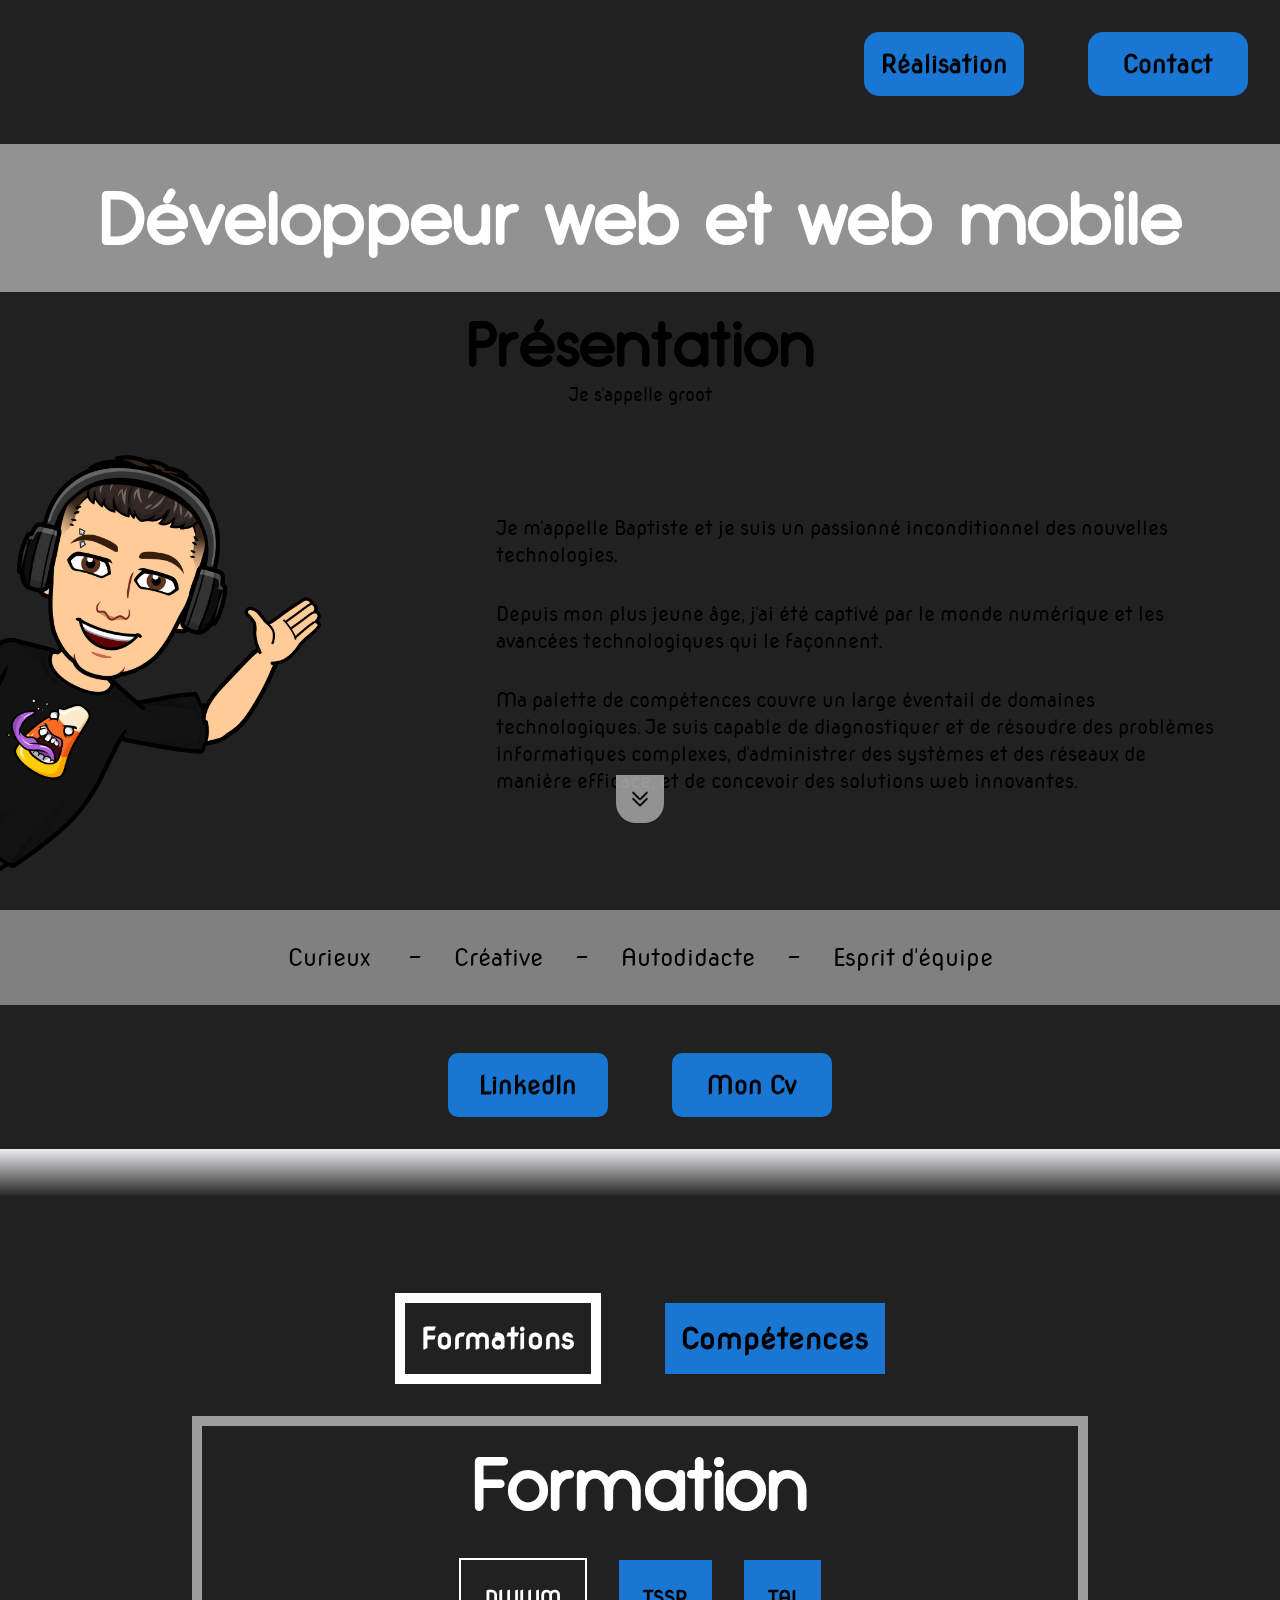
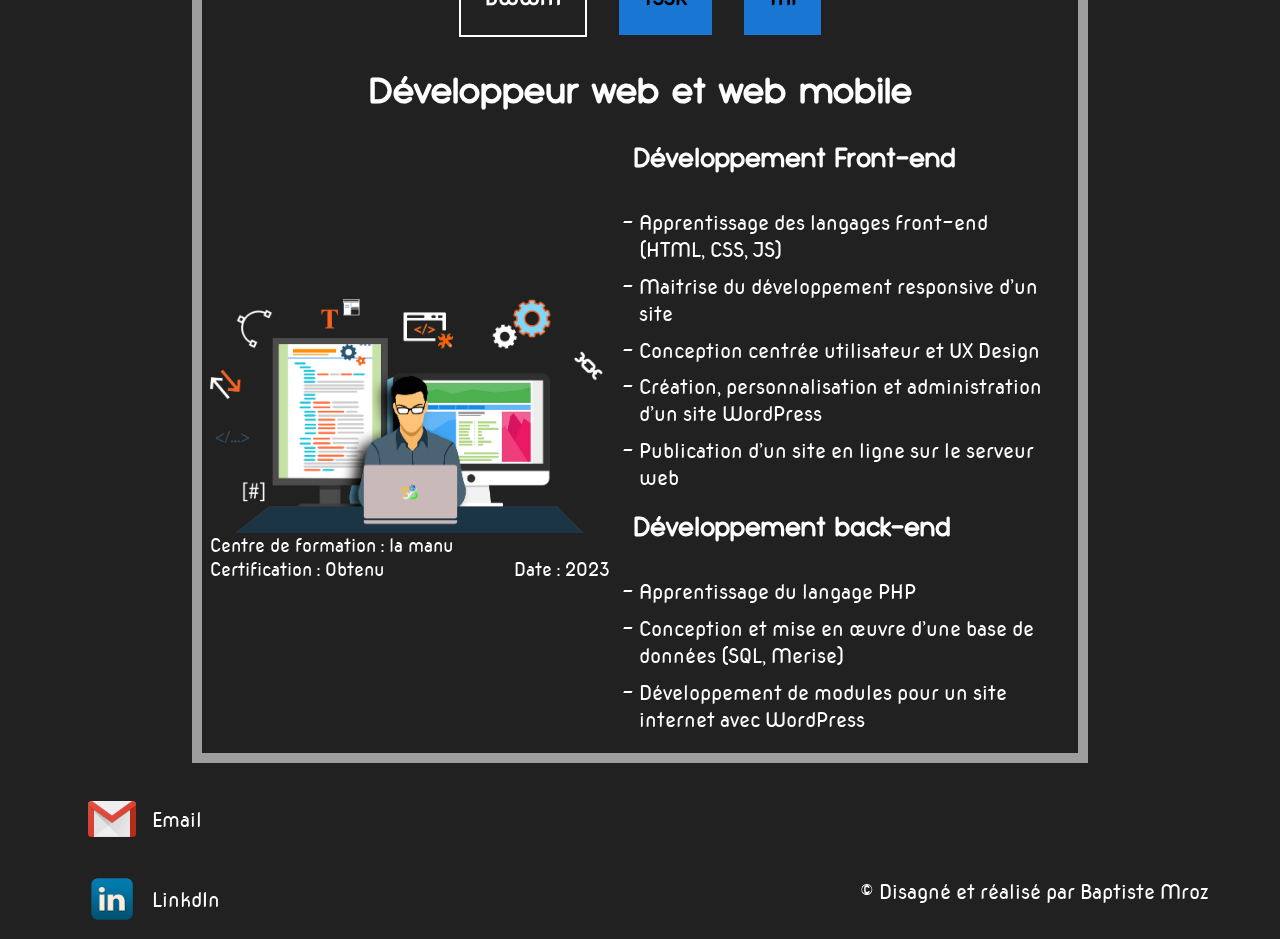
==== commit 2852909f: "ajout des lien manquant" ====
--- a/index.html
+++ b/index.html
@@ -52,8 +52,8 @@
         </div>
 
         <div id="extrLink">
-            <div class="extrLinks"><a href="">LinkedIn</a></div>
-            <div class="extrLinks"><a href="">Mon Cv</a></div>
+            <div class="extrLinks"><a href="https://www.linkedin.com/in/baptiste-mroz-628807256/">LinkedIn</a></div>
+            <div class="extrLinks"><a href="assets/doc/CvBaptisteMroz.pdf">Mon Cv</a></div>
         </div>
     </div>
     <div id="transition"></div>
--- a/assets/css/style.min.css
+++ b/assets/css/style.min.css
@@ -1 +1 @@
-*{margin:0;padding:0;box-sizing:border-box}@font-face{font-family:"roundedDemo";src:url(../font/TypoGroteskRoundedDemo.otf)}@font-face{font-family:"nova";src:url(../font/NovaRoundBook.ttf)}html{background-color:#212121;width:auto}html body h1,html body h2,html body h3,html body h4,html body a{font-family:"roundedDemo"}html body p,html body li{font-family:"nova"}html body #bannerContact{background-image:url(../img/backGroundBanner.jpg);background-repeat:no-repeat;background-size:cover}html body #bannerContact #menuRC{display:flex;flex-direction:row;justify-content:end;align-items:end}html body #bannerContact #menuRC .linkPage{background-color:#1976d2;padding:.5rem;margin:.2rem;border-radius:15px}html body #bannerContact #menuRC .linkPage a{font-size:14px;font-weight:bold;color:#000;text-decoration:none}html body #bannerContact h1{text-align:center;margin-top:.5rem;background-color:rgba(83,83,83,.3921568627);box-shadow:5px 5px 10px #000;color:#fff;backdrop-filter:invert(90%)}html body #bannerContact #imagContact{display:flex;flex-direction:column;align-items:center;margin-top:2rem}html body #bannerContact #imagContact .linkContact{display:flex;flex-direction:row;align-items:center;padding:.5rem}html body #bannerContact #imagContact .linkContact img{width:2.5rem;margin-right:.5rem}html body #bannerContact #imagContact .linkContact a{text-decoration:none;color:#000}html body #bannerContact #imagContact #imgContactProfil{width:12rem}html body hr{border:3px solid #000;position:absolute;width:100%}html body footer{margin-top:1rem}@media screen and (min-width: 767px){html body #bannerContact #menuRC .linkPage{text-align:center;width:10rem;padding:1rem;margin:2rem}html body #bannerContact #menuRC .linkPage a{font-size:25px}html body #bannerContact h1{font-size:50px}html body #bannerContact #imagContact{flex-direction:row-reverse;justify-content:space-evenly;align-items:center}html body #bannerContact #imagContact .linkContact{display:flex;flex-direction:row;align-items:center;padding:.5rem}html body #bannerContact #imagContact .linkContact img{width:5rem}html body #bannerContact #imagContact .linkContact a{font-size:20px;text-decoration:none;color:#000}html body #bannerContact #imagContact #imgContactProfil{width:30rem}}html body #banner{background-image:url(../img/backGroundBanner.jpg);background-repeat:no-repeat;background-size:cover;width:100%;display:flex;flex-direction:column}html body #banner #menuRC{display:flex;flex-direction:row;justify-content:end;align-items:end}html body #banner #menuRC .linkPage{background-color:#1976d2;padding:.5rem;margin:.2rem;border-radius:15px}html body #banner #menuRC .linkPage a{font-size:14px;font-weight:bold;color:#000;text-decoration:none}html body #banner #menuRC :hover{cursor:pointer}html body #banner #presentation{margin-top:4rem}html body #banner #presentation h1{backdrop-filter:invert(60%);font-size:30px;font-family:"roundedDemo";color:#fff;text-align:center}html body #banner #presentation h2{text-align:center;font-size:25px;margin-top:1rem;margin-bottom:.1rem}html body #banner #presentation p{text-align:center;font-size:15px;margin-bottom:.2rem}html body #banner #presentation #imgAbout{display:flex;flex-direction:row;align-items:center;justify-content:space-around}html body #banner #presentation #imgAbout img{height:9rem;position:absolute;left:0}html body #banner #presentation #imgAbout #about{display:flex;flex-direction:column;margin-left:6rem;width:80%}html body #banner #presentation #imgAbout #about p{text-align:start;font-size:14px;margin:1rem}html body #banner #atout{backdrop-filter:invert(50%);margin-top:1rem}html body #banner #atout #slidTrack{display:flex;justify-content:center;align-items:center;padding:.6rem}html body #banner #atout #slidTrack .atout{font-size:13px}html body #banner #atout #slidTrack .atout span{margin:.2rem}html body #banner #scroll{display:none}html body #banner #extrLink{display:flex;flex-direction:row;justify-content:center;margin:1rem}html body #banner #extrLink .extrLinks{background-color:#1976d2;padding:1rem;margin:1rem;border-radius:10px}html body #banner #extrLink .extrLinks a{font-size:14px;font-weight:bold;color:#000;text-decoration:none}html body #transition{height:2rem;background:#eeecef;background:linear-gradient(180deg, rgb(238, 236, 239) 0%, rgb(33, 33, 33) 100%)}html main{margin-top:1rem;height:auto}html main #navMenu{display:flex;flex-direction:row;justify-content:center;align-items:center}html main #navMenu .navButton{padding:.5rem;margin:.2rem}html main #navMenu :hover{cursor:pointer}html main #navMenu .openButton{border:5px solid #fff}html main #navMenu .openButton p{color:#fff;font-size:14px;font-weight:bold}html main #navMenu .closedButton{background-color:#1976d2}html main #navMenu .closedButton p{color:#000;font-size:14px;font-weight:bold}html main .blockDisplay{display:block;border:5px solid #9e9e9e;color:#fff}html main .blockDisplayNone{display:none}html main #formationBlock h2{text-align:center;margin-top:1rem;margin-bottom:1rem;font-size:30px}html main #formationBlock h3{margin-top:1rem;margin-bottom:1rem;text-align:center;font-size:18px;font-weight:bold}html main #formationBlock .aboutForm{display:flex;flex-direction:column}html main #formationBlock .aboutForm .formCcd{display:flex;flex-direction:column;justify-content:space-between;margin-left:.5rem;margin-right:.5rem;margin-bottom:1rem}html main #formationBlock .aboutForm .formCcd img{width:19rem}html main #formationBlock .aboutForm .formCcd .centerCertif{width:100%}html main #formationBlock .aboutForm .formCcd .centerCertif .date{display:flex;flex-direction:row;justify-content:space-between}html main #formationBlock .aboutForm .listForm{margin:1rem}html main #formationBlock .aboutForm .listForm h4{margin-bottom:.5rem}html main #formationBlock .aboutForm .listForm ul li{list-style-type:"-";padding:.3rem}html main #formationBlock #navFormation{display:flex;flex-direction:row;justify-content:center;align-items:center}html main #formationBlock #navFormation .formStyle{padding:.5rem;margin:.3rem}html main #formationBlock #navFormation :hover{cursor:pointer}html main #formationBlock #navFormation .nameFormationOpen{border:2px solid #fff}html main #formationBlock #navFormation .nameFormationOpen p{color:#fff;font-size:14px;font-weight:bold}html main #formationBlock #navFormation .nameFormationClosed{background-color:#1976d2}html main #formationBlock #navFormation .nameFormationClosed p{color:#000;font-size:14px;font-weight:bold}html main #formationBlock .blockDisplayFormation{display:block}html main #formationBlock .blockDisplayNoneFormation{display:none}html main #conpetenceBlock{margin-top:1rem}html main #conpetenceBlock h2{text-align:center}html main #conpetenceBlock h3{margin-top:.5rem;margin-bottom:.5rem}html main #conpetenceBlock .imgComeptence{display:flex;flex-direction:row;justify-content:space-evenly}html main #conpetenceBlock .imgComeptence img{width:3rem;margin-top:1rem;margin-bottom:1rem}html footer{background-color:#212121;display:flex;flex-direction:row;align-items:center;justify-content:space-around}html footer #contactFooter{display:flex;flex-direction:column}html footer #contactFooter .linkContact{display:flex;align-items:baseline}html footer #contactFooter .linkContact img{width:1rem;margin-right:1rem}html footer #contactFooter .linkContact a{text-decoration:none;color:#fff}html footer p{color:#fff;text-align:center;font-size:10px;margin-top:2rem;margin-left:2rem}@media screen and (min-width: 1023px){html body #banner #menuRC .linkPage{text-align:center;width:10rem;padding:1rem;margin:2rem}html body #banner #menuRC .linkPage a{font-size:25px}html body #banner #presentation{margin-top:1rem}html body #banner #presentation h1{font-size:70px;padding:2rem}html body #banner #presentation h2{font-size:60px}html body #banner #presentation p{text-align:center;font-size:18px;margin-bottom:.5rem}html body #banner #presentation #imgAbout{justify-content:center;align-items:center}html body #banner #presentation #imgAbout img{height:30rem;position:relative}html body #banner #presentation #imgAbout #about{display:flex;flex-direction:column;margin-left:0}html body #banner #presentation #imgAbout #about p{font-size:20px;width:90%}html body #banner #scroll{z-index:100000;width:100%;position:fixed;display:flex;align-items:center;justify-content:center;margin:auto;bottom:2rem;margin-bottom:2.5rem}html body #banner #scroll img{margin:auto;width:3rem;backdrop-filter:invert(60%);border-bottom-left-radius:20px;border-bottom-right-radius:20px;animation:scrollImg 1s infinite alternate}@keyframes scrollImg{0%{transform:translateY(0%)}100%{transform:translateY(20%)}}html body #banner #atout #slidTrack{display:flex;justify-content:center;align-items:center;padding:2rem}html body #banner #atout #slidTrack .atout{font-size:24px}html body #banner #atout #slidTrack .atout span{margin:2rem}html body #banner #extrLink{display:flex;flex-direction:row;justify-content:center;margin:1rem}html body #banner #extrLink .extrLinks{text-align:center;width:10rem;padding:1rem;margin:2rem}html body #banner #extrLink .extrLinks a{font-size:25px}html body #transition{height:3rem;margin-top:-1rem;background:#eeecef;background:linear-gradient(180deg, rgb(238, 236, 239) 0%, rgb(33, 33, 33) 100%)}html main{margin-top:4rem}html main #navMenu{display:flex;flex-direction:row;justify-content:center;align-items:center}html main #navMenu .navButton{padding:1rem;margin:2rem}html main #navMenu .openButton{border:10px solid #fff}html main #navMenu .openButton p{color:#fff;font-size:30px;font-weight:bold}html main #navMenu .closedButton p{font-size:30px}html main .blockDisplay{border:10px solid #9e9e9e;width:70%;margin:auto}html main #formationBlock h2{margin-top:1rem;margin-bottom:1rem;font-size:70px}html main #formationBlock h3{margin-top:1rem;margin-bottom:1rem;text-align:center;font-size:35px;font-weight:bold}html main #formationBlock .aboutForm{flex-direction:row;justify-content:space-around;align-items:center}html main #formationBlock .aboutForm .formCcd{margin-top:2rem;margin-bottom:2rem}html main #formationBlock .aboutForm .formCcd img{width:25rem}html main #formationBlock .aboutForm .formCcd .centerCertif p{font-size:18px}html main #formationBlock .aboutForm .formCcd .centerCertif .date{display:flex;flex-direction:row;justify-content:space-between}html main #formationBlock .aboutForm .listForm h4{font-size:25px}html main #formationBlock .aboutForm .listForm ul{margin-top:2rem}html main #formationBlock .aboutForm .listForm ul li{list-style-type:"-";font-size:20px}html main #formationBlock #navFormation{display:flex;flex-direction:row;justify-content:center;align-items:center}html main #formationBlock #navFormation .formStyle{padding:1.5rem;margin:1rem}html main #formationBlock #navFormation .nameFormationOpen{border:2px solid #fff}html main #formationBlock #navFormation .nameFormationOpen p{color:#fff;font-size:20px;font-weight:bold}html main #formationBlock #navFormation .nameFormationClosed{background-color:#1976d2}html main #formationBlock #navFormation .nameFormationClosed p{color:#000;font-size:20px;font-weight:bold}html main #formationBlock .blockDisplayFormation{display:block}html main #formationBlock .blockDisplayNoneFormation{display:none}html main #conpetenceBlock{margin-top:1rem}html main #conpetenceBlock h2{text-align:center;font-size:70px}html main #conpetenceBlock h3{margin-top:.5rem;margin-bottom:.5rem;font-size:35px}html main #conpetenceBlock .imgComeptence{width:50%;margin:auto;display:flex;flex-direction:row;justify-content:space-between;align-items:center}html main #conpetenceBlock .imgComeptence img{width:5rem}html footer{background-color:#212121}html footer #contactFooter .linkContact{display:flex;align-items:center;padding:1rem}html footer #contactFooter .linkContact img{width:3rem}html footer #contactFooter .linkContact a{font-size:20px}html footer p{margin-top:4rem;margin-left:30rem;font-size:20px}}/*# sourceMappingURL=style.min.css.map */+*{margin:0;padding:0;box-sizing:border-box}@font-face{font-family:"roundedDemo";src:url(../font/TypoGroteskRoundedDemo.otf)}@font-face{font-family:"nova";src:url(../font/NovaRoundBook.ttf)}html{background-color:#212121;width:auto}html body h1,html body h2,html body h3,html body h4{font-family:"roundedDemo"}html body p,html body li,html body a{font-family:"nova"}html body #bannerContact{background-image:url(../img/backGroundBanner.jpg);background-repeat:no-repeat;background-size:cover}html body #bannerContact #menuRC{display:flex;flex-direction:row;justify-content:end;align-items:end}html body #bannerContact #menuRC .linkPage{background-color:#1976d2;padding:.5rem;margin:.2rem;border-radius:15px}html body #bannerContact #menuRC .linkPage a{font-size:14px;font-weight:bold;color:#000;text-decoration:none}html body #bannerContact h1{text-align:center;margin-top:.5rem;background-color:rgba(83,83,83,.3921568627);box-shadow:5px 5px 10px #000;color:#fff;backdrop-filter:invert(90%)}html body #bannerContact #imagContact{display:flex;flex-direction:column;align-items:center;margin-top:2rem}html body #bannerContact #imagContact .linkContact{display:flex;flex-direction:row;align-items:center;padding:.5rem}html body #bannerContact #imagContact .linkContact img{width:2.5rem;margin-right:.5rem}html body #bannerContact #imagContact .linkContact a{text-decoration:none;color:#000}html body #bannerContact #imagContact #imgContactProfil{width:12rem}html body hr{border:3px solid #000;position:absolute;width:100%}html body footer{margin-top:1rem}@media screen and (min-width: 767px){html body #bannerContact #menuRC .linkPage{text-align:center;width:10rem;padding:1rem;margin:2rem}html body #bannerContact #menuRC .linkPage a{font-size:25px}html body #bannerContact h1{font-size:50px}html body #bannerContact #imagContact{flex-direction:row-reverse;justify-content:space-evenly;align-items:center}html body #bannerContact #imagContact .linkContact{display:flex;flex-direction:row;align-items:center;padding:.5rem}html body #bannerContact #imagContact .linkContact img{width:5rem}html body #bannerContact #imagContact .linkContact a{font-size:20px;text-decoration:none;color:#000}html body #bannerContact #imagContact #imgContactProfil{width:30rem}}html body #banner{background-image:url(../img/backGroundBanner.jpg);background-repeat:no-repeat;background-size:cover;width:100%;display:flex;flex-direction:column}html body #banner #menuRC{display:flex;flex-direction:row;justify-content:end;align-items:end}html body #banner #menuRC .linkPage{background-color:#1976d2;padding:.5rem;margin:.2rem;border-radius:15px}html body #banner #menuRC .linkPage a{font-size:14px;font-weight:bold;color:#000;text-decoration:none}html body #banner #menuRC :hover{cursor:pointer}html body #banner #presentation{margin-top:4rem}html body #banner #presentation h1{backdrop-filter:invert(60%);font-size:30px;font-family:"roundedDemo";color:#fff;text-align:center}html body #banner #presentation h2{text-align:center;font-size:25px;margin-top:1rem;margin-bottom:.1rem}html body #banner #presentation p{text-align:center;font-size:15px;margin-bottom:.2rem}html body #banner #presentation #imgAbout{display:flex;flex-direction:row;align-items:center;justify-content:space-around}html body #banner #presentation #imgAbout img{height:9rem;position:absolute;left:0}html body #banner #presentation #imgAbout #about{display:flex;flex-direction:column;margin-left:6rem;width:80%}html body #banner #presentation #imgAbout #about p{text-align:start;font-size:14px;margin:1rem}html body #banner #atout{backdrop-filter:invert(50%);margin-top:1rem}html body #banner #atout #slidTrack{display:flex;justify-content:center;align-items:center;padding:.6rem}html body #banner #atout #slidTrack .atout{font-size:13px}html body #banner #atout #slidTrack .atout span{margin:.2rem}html body #banner #scroll{display:none}html body #banner #extrLink{display:flex;flex-direction:row;justify-content:center;margin:1rem}html body #banner #extrLink .extrLinks{background-color:#1976d2;padding:1rem;margin:1rem;border-radius:10px}html body #banner #extrLink .extrLinks a{font-size:14px;font-weight:bold;color:#000;text-decoration:none}html body #transition{height:2rem;background:#eeecef;background:linear-gradient(180deg, rgb(238, 236, 239) 0%, rgb(33, 33, 33) 100%)}html main{margin-top:1rem;height:auto}html main #navMenu{display:flex;flex-direction:row;justify-content:center;align-items:center}html main #navMenu .navButton{padding:.5rem;margin:.2rem}html main #navMenu :hover{cursor:pointer}html main #navMenu .openButton{border:5px solid #fff}html main #navMenu .openButton p{color:#fff;font-size:14px;font-weight:bold}html main #navMenu .closedButton{background-color:#1976d2}html main #navMenu .closedButton p{color:#000;font-size:14px;font-weight:bold}html main .blockDisplay{display:block;border:5px solid #9e9e9e;color:#fff}html main .blockDisplayNone{display:none}html main #formationBlock h2{text-align:center;margin-top:1rem;margin-bottom:1rem;font-size:30px}html main #formationBlock h3{margin-top:1rem;margin-bottom:1rem;text-align:center;font-size:18px;font-weight:bold}html main #formationBlock .aboutForm{display:flex;flex-direction:column}html main #formationBlock .aboutForm .formCcd{display:flex;flex-direction:column;justify-content:space-between;margin-left:.5rem;margin-right:.5rem;margin-bottom:1rem}html main #formationBlock .aboutForm .formCcd img{width:19rem}html main #formationBlock .aboutForm .formCcd .centerCertif{width:100%}html main #formationBlock .aboutForm .formCcd .centerCertif .date{display:flex;flex-direction:row;justify-content:space-between}html main #formationBlock .aboutForm .listForm{margin:1rem}html main #formationBlock .aboutForm .listForm h4{margin-bottom:.5rem}html main #formationBlock .aboutForm .listForm ul li{list-style-type:"-";padding:.3rem}html main #formationBlock #navFormation{display:flex;flex-direction:row;justify-content:center;align-items:center}html main #formationBlock #navFormation .formStyle{padding:.5rem;margin:.3rem}html main #formationBlock #navFormation :hover{cursor:pointer}html main #formationBlock #navFormation .nameFormationOpen{border:2px solid #fff}html main #formationBlock #navFormation .nameFormationOpen p{color:#fff;font-size:14px;font-weight:bold}html main #formationBlock #navFormation .nameFormationClosed{background-color:#1976d2}html main #formationBlock #navFormation .nameFormationClosed p{color:#000;font-size:14px;font-weight:bold}html main #formationBlock .blockDisplayFormation{display:block}html main #formationBlock .blockDisplayNoneFormation{display:none}html main #conpetenceBlock{margin-top:1rem}html main #conpetenceBlock h2{text-align:center}html main #conpetenceBlock h3{margin-top:.5rem;margin-bottom:.5rem}html main #conpetenceBlock .imgComeptence{display:flex;flex-direction:row;justify-content:space-evenly}html main #conpetenceBlock .imgComeptence img{width:3rem;margin-top:1rem;margin-bottom:1rem}html footer{background-color:#212121;display:flex;flex-direction:row;align-items:center;justify-content:space-around}html footer #contactFooter{display:flex;flex-direction:column}html footer #contactFooter .linkContact{display:flex;align-items:baseline}html footer #contactFooter .linkContact img{width:1rem;margin-right:1rem}html footer #contactFooter .linkContact a{text-decoration:none;color:#fff}html footer p{color:#fff;text-align:center;font-size:10px;margin-top:2rem;margin-left:2rem}@media screen and (min-width: 1023px){html body #banner #menuRC .linkPage{text-align:center;width:10rem;padding:1rem;margin:2rem}html body #banner #menuRC .linkPage a{font-size:25px}html body #banner #presentation{margin-top:1rem}html body #banner #presentation h1{font-size:70px;padding:2rem}html body #banner #presentation h2{font-size:60px}html body #banner #presentation p{text-align:center;font-size:18px;margin-bottom:.5rem}html body #banner #presentation #imgAbout{justify-content:center;align-items:center}html body #banner #presentation #imgAbout img{height:30rem;position:relative}html body #banner #presentation #imgAbout #about{display:flex;flex-direction:column;margin-left:0}html body #banner #presentation #imgAbout #about p{font-size:20px;width:90%}html body #banner #scroll{z-index:100000;width:100%;position:fixed;display:flex;align-items:center;justify-content:center;margin:auto;bottom:2rem;margin-bottom:2.5rem}html body #banner #scroll img{margin:auto;width:3rem;backdrop-filter:invert(60%);border-bottom-left-radius:20px;border-bottom-right-radius:20px;animation:scrollImg 1s infinite alternate}@keyframes scrollImg{0%{transform:translateY(0%)}100%{transform:translateY(20%)}}html body #banner #atout #slidTrack{display:flex;justify-content:center;align-items:center;padding:2rem}html body #banner #atout #slidTrack .atout{font-size:24px}html body #banner #atout #slidTrack .atout span{margin:2rem}html body #banner #extrLink{display:flex;flex-direction:row;justify-content:center;margin:1rem}html body #banner #extrLink .extrLinks{text-align:center;width:10rem;padding:1rem;margin:2rem}html body #banner #extrLink .extrLinks a{font-size:25px}html body #transition{height:3rem;margin-top:-1rem;background:#eeecef;background:linear-gradient(180deg, rgb(238, 236, 239) 0%, rgb(33, 33, 33) 100%)}html main{margin-top:4rem}html main #navMenu{display:flex;flex-direction:row;justify-content:center;align-items:center}html main #navMenu .navButton{padding:1rem;margin:2rem}html main #navMenu .openButton{border:10px solid #fff}html main #navMenu .openButton p{color:#fff;font-size:30px;font-weight:bold}html main #navMenu .closedButton p{font-size:30px}html main .blockDisplay{border:10px solid #9e9e9e;width:70%;margin:auto}html main #formationBlock h2{margin-top:1rem;margin-bottom:1rem;font-size:70px}html main #formationBlock h3{margin-top:1rem;margin-bottom:1rem;text-align:center;font-size:35px;font-weight:bold}html main #formationBlock .aboutForm{flex-direction:row;justify-content:space-around;align-items:center}html main #formationBlock .aboutForm .formCcd{margin-top:2rem;margin-bottom:2rem}html main #formationBlock .aboutForm .formCcd img{width:25rem}html main #formationBlock .aboutForm .formCcd .centerCertif p{font-size:18px}html main #formationBlock .aboutForm .formCcd .centerCertif .date{display:flex;flex-direction:row;justify-content:space-between}html main #formationBlock .aboutForm .listForm h4{font-size:25px}html main #formationBlock .aboutForm .listForm ul{margin-top:2rem}html main #formationBlock .aboutForm .listForm ul li{list-style-type:"-";font-size:20px}html main #formationBlock #navFormation{display:flex;flex-direction:row;justify-content:center;align-items:center}html main #formationBlock #navFormation .formStyle{padding:1.5rem;margin:1rem}html main #formationBlock #navFormation .nameFormationOpen{border:2px solid #fff}html main #formationBlock #navFormation .nameFormationOpen p{color:#fff;font-size:20px;font-weight:bold}html main #formationBlock #navFormation .nameFormationClosed{background-color:#1976d2}html main #formationBlock #navFormation .nameFormationClosed p{color:#000;font-size:20px;font-weight:bold}html main #formationBlock .blockDisplayFormation{display:block}html main #formationBlock .blockDisplayNoneFormation{display:none}html main #conpetenceBlock{margin-top:1rem}html main #conpetenceBlock h2{text-align:center;font-size:70px}html main #conpetenceBlock h3{margin-top:.5rem;margin-bottom:.5rem;font-size:35px}html main #conpetenceBlock .imgComeptence{width:50%;margin:auto;display:flex;flex-direction:row;justify-content:space-between;align-items:center}html main #conpetenceBlock .imgComeptence img{width:5rem}html footer{background-color:#212121}html footer #contactFooter .linkContact{display:flex;align-items:center;padding:1rem}html footer #contactFooter .linkContact img{width:3rem}html footer #contactFooter .linkContact a{font-size:20px}html footer p{margin-top:4rem;margin-left:30rem;font-size:20px}}/*# sourceMappingURL=style.min.css.map */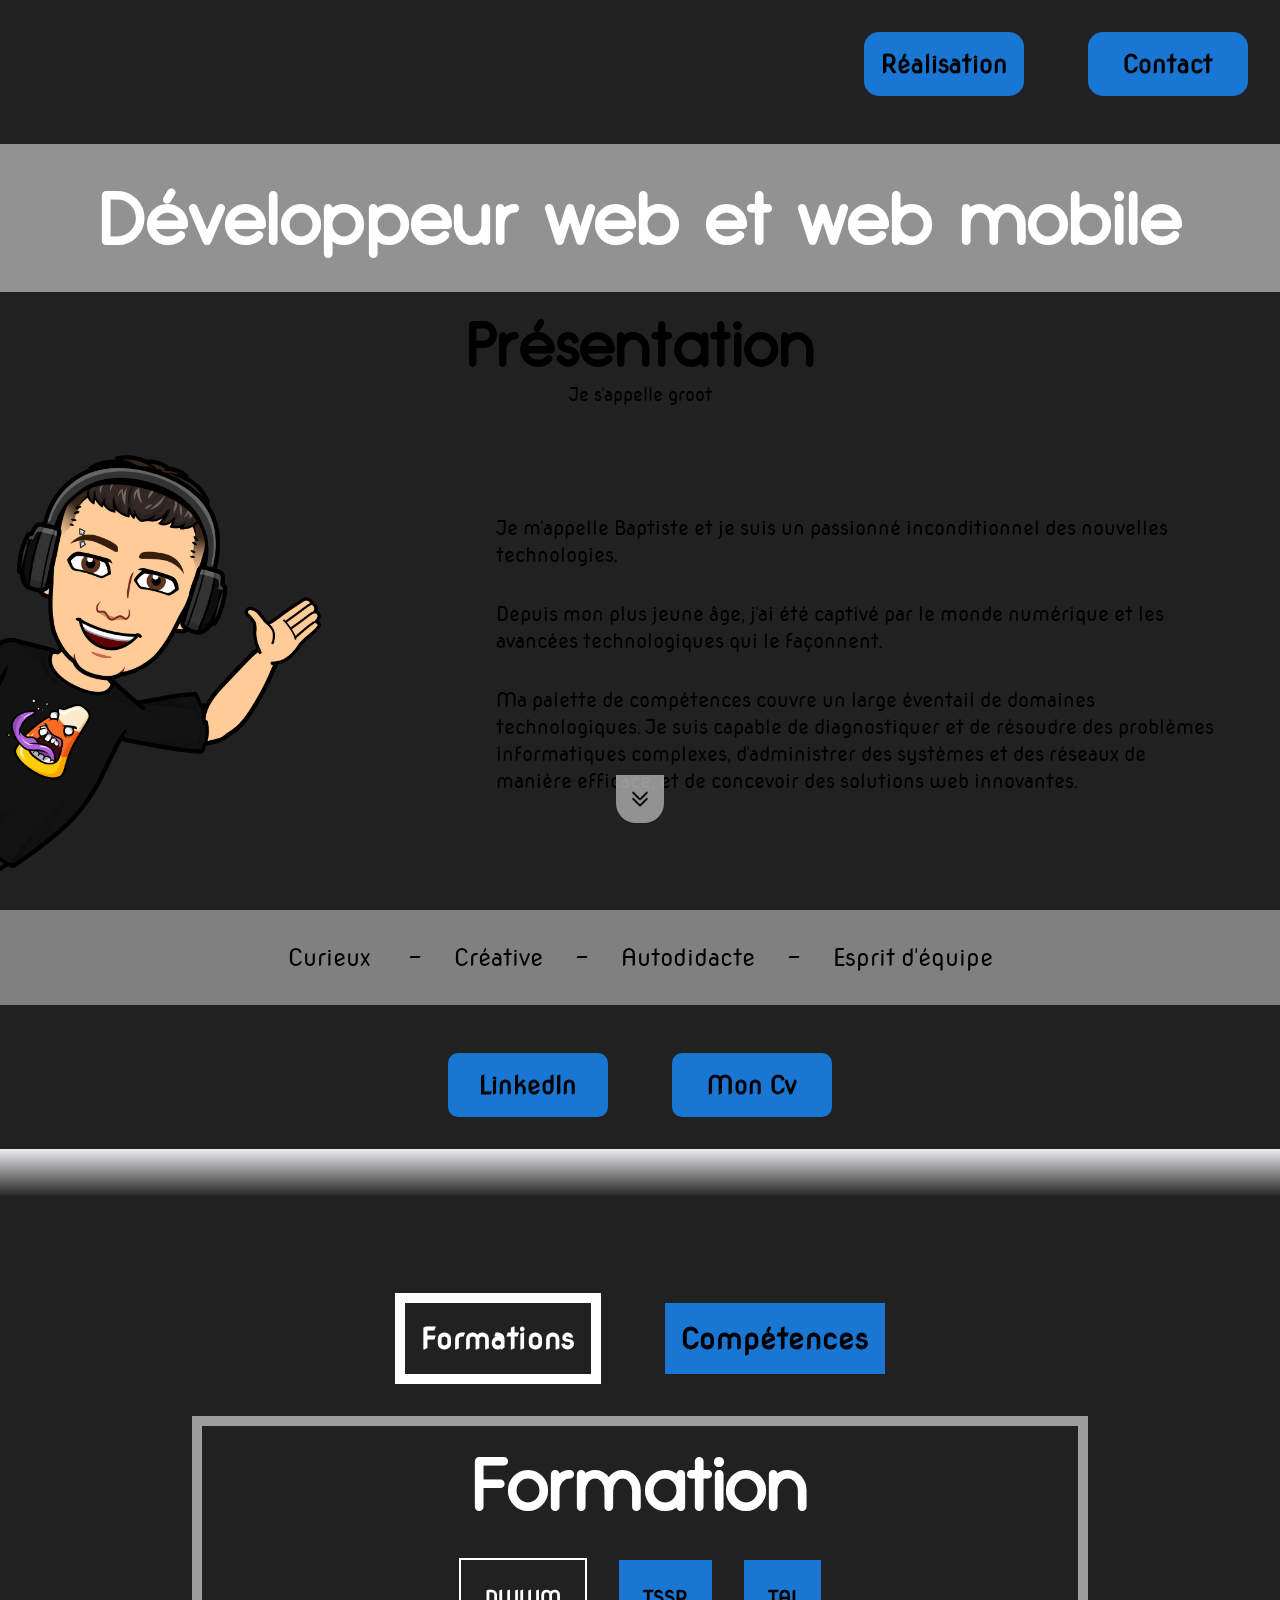
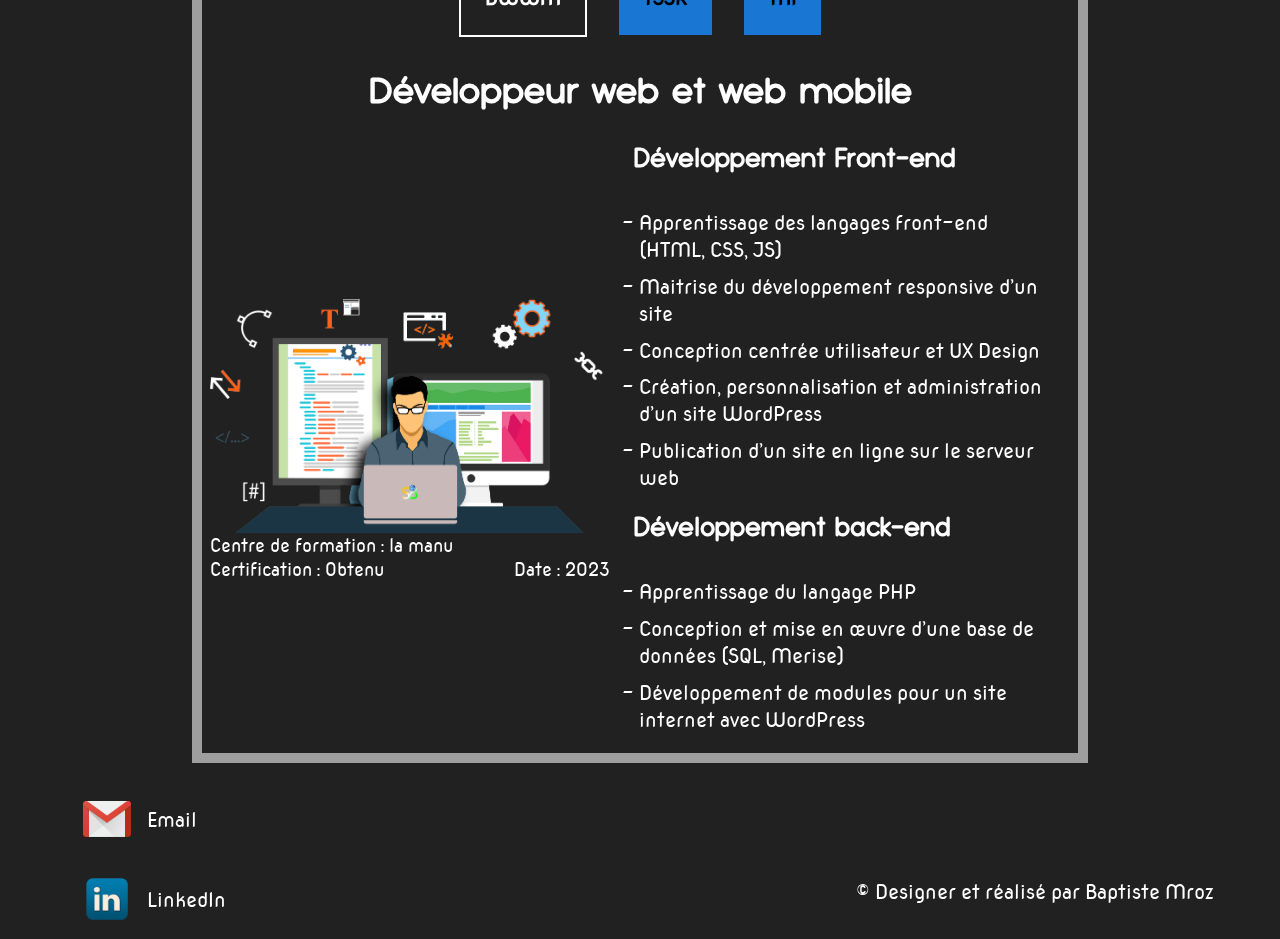
==== commit f283d03b: "ajout lien linkedin" ====
--- a/index.html
+++ b/index.html
@@ -253,11 +253,11 @@
     <div id="contactFooter">
         <div class="linkContact"><img src="assets/img/contact/gmail.png" alt=""><a
                 href="mailto:baptiste.mroz@gmail.com"> Email</a></div>
-        <div class="linkContact"><img src="assets/img/contact/linkdin.png" alt=""><a href="">LinkdIn</a>
+        <div class="linkContact"><img src="assets/img/contact/linkdin.png" alt=""><a href="www.linkedin.com/in/baptiste-mroz-628807256">LinkedIn</a>
         </div>
 
     </div>
-    <p> © Disagné et réalisé par Baptiste Mroz </p>
+    <p> © Designer et réalisé par Baptiste Mroz </p>
 </footer>
 
 </html>